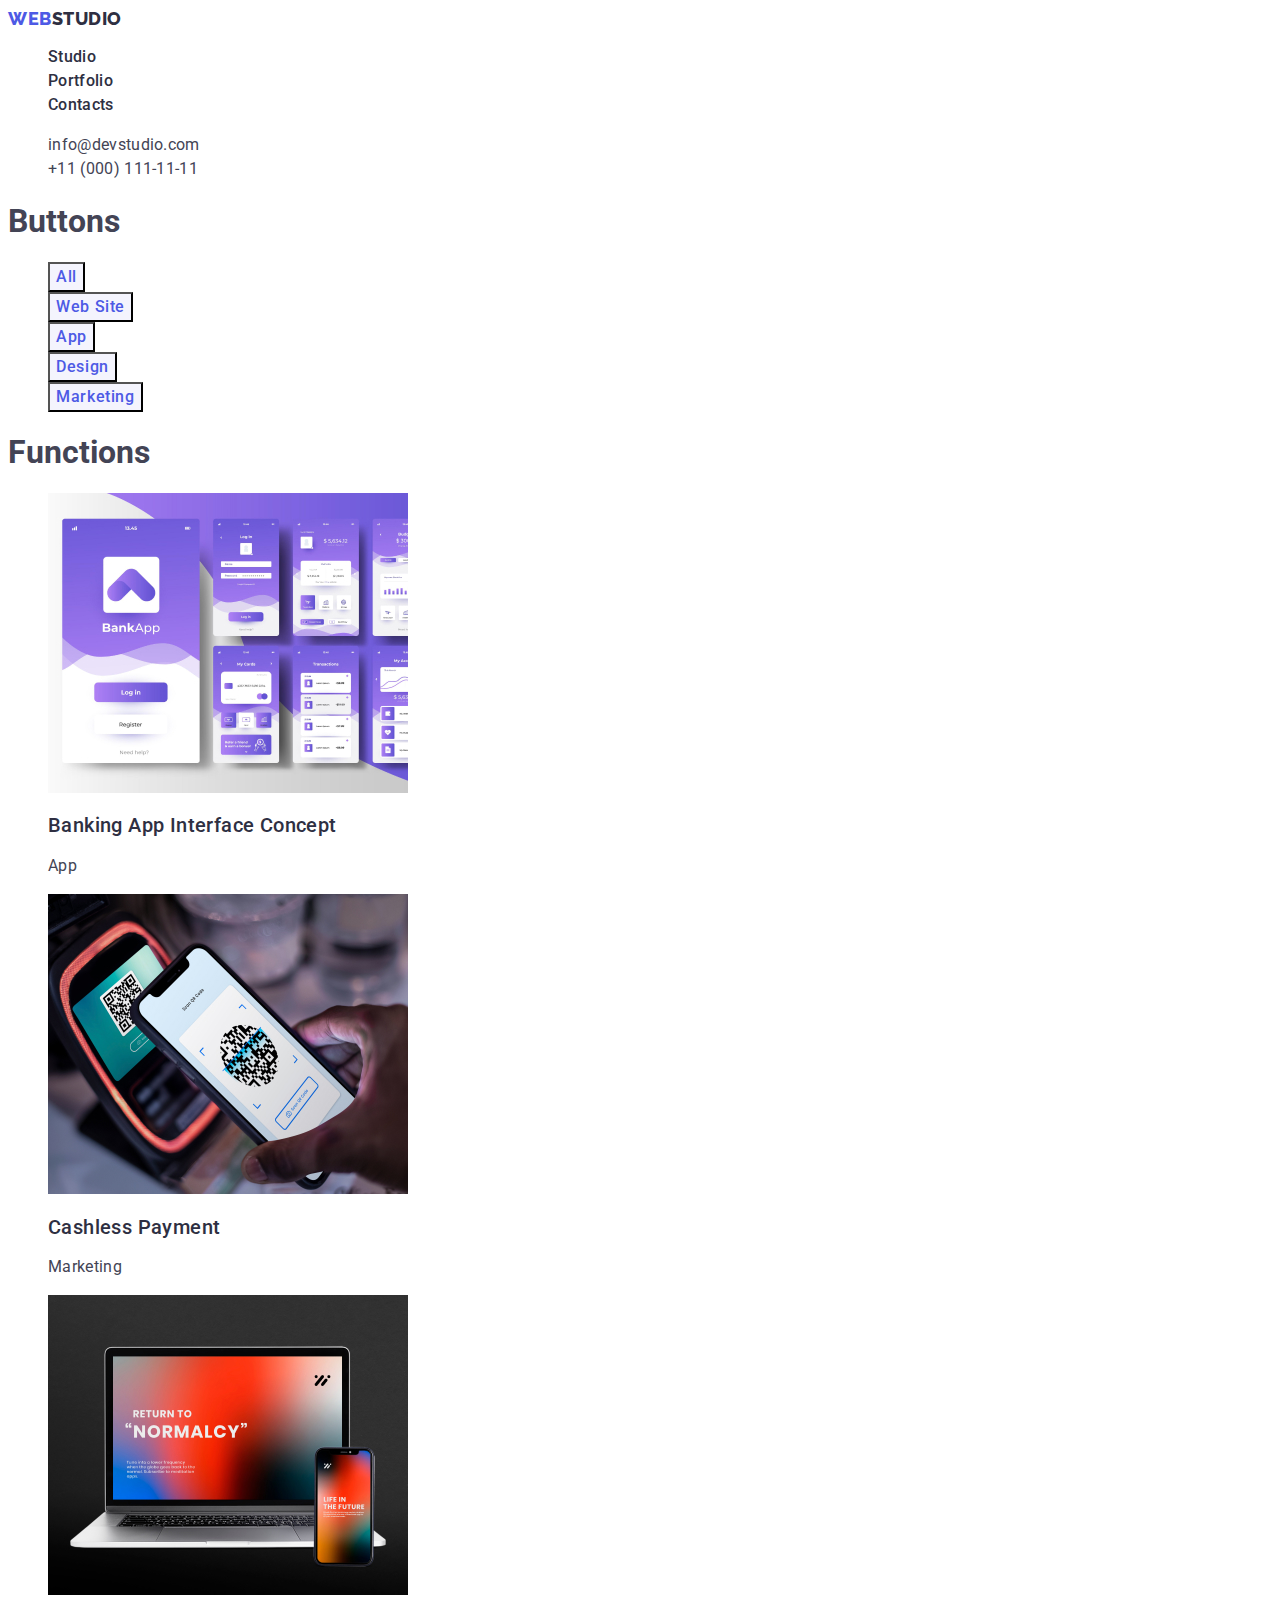
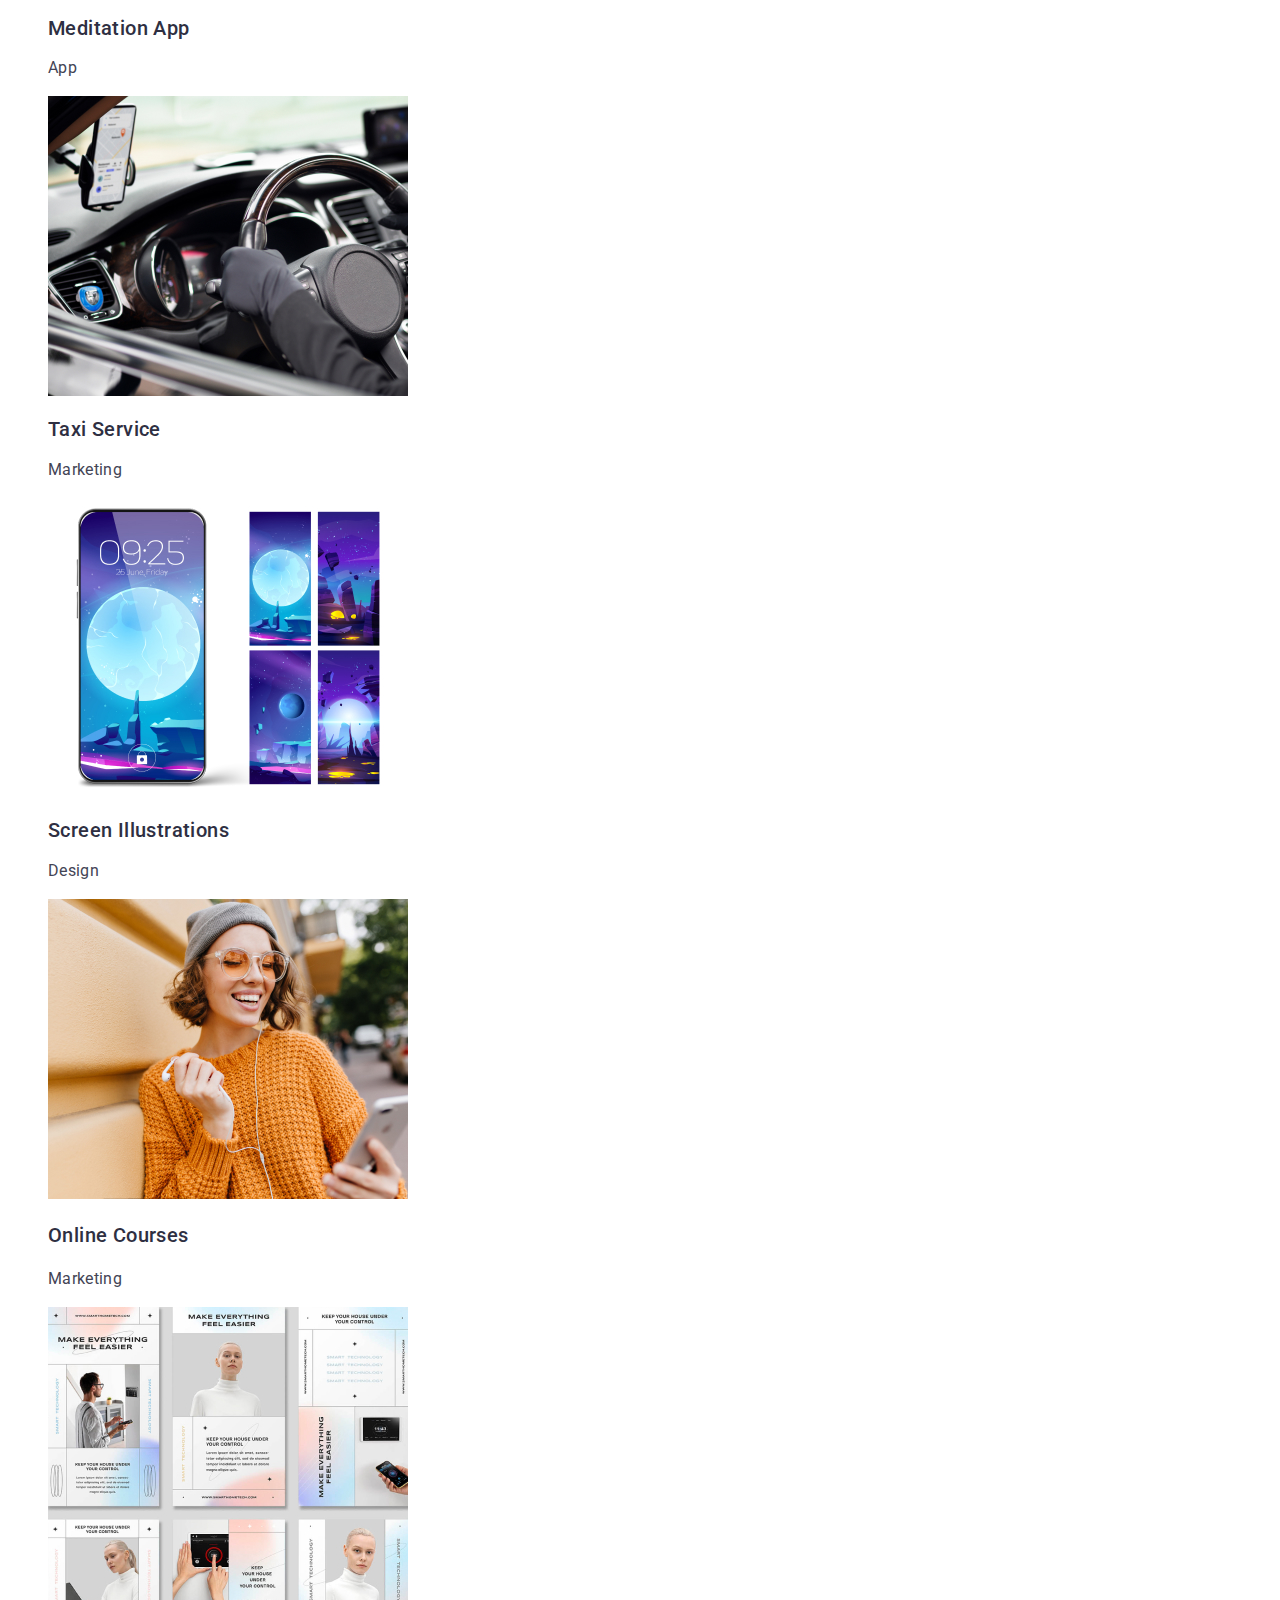
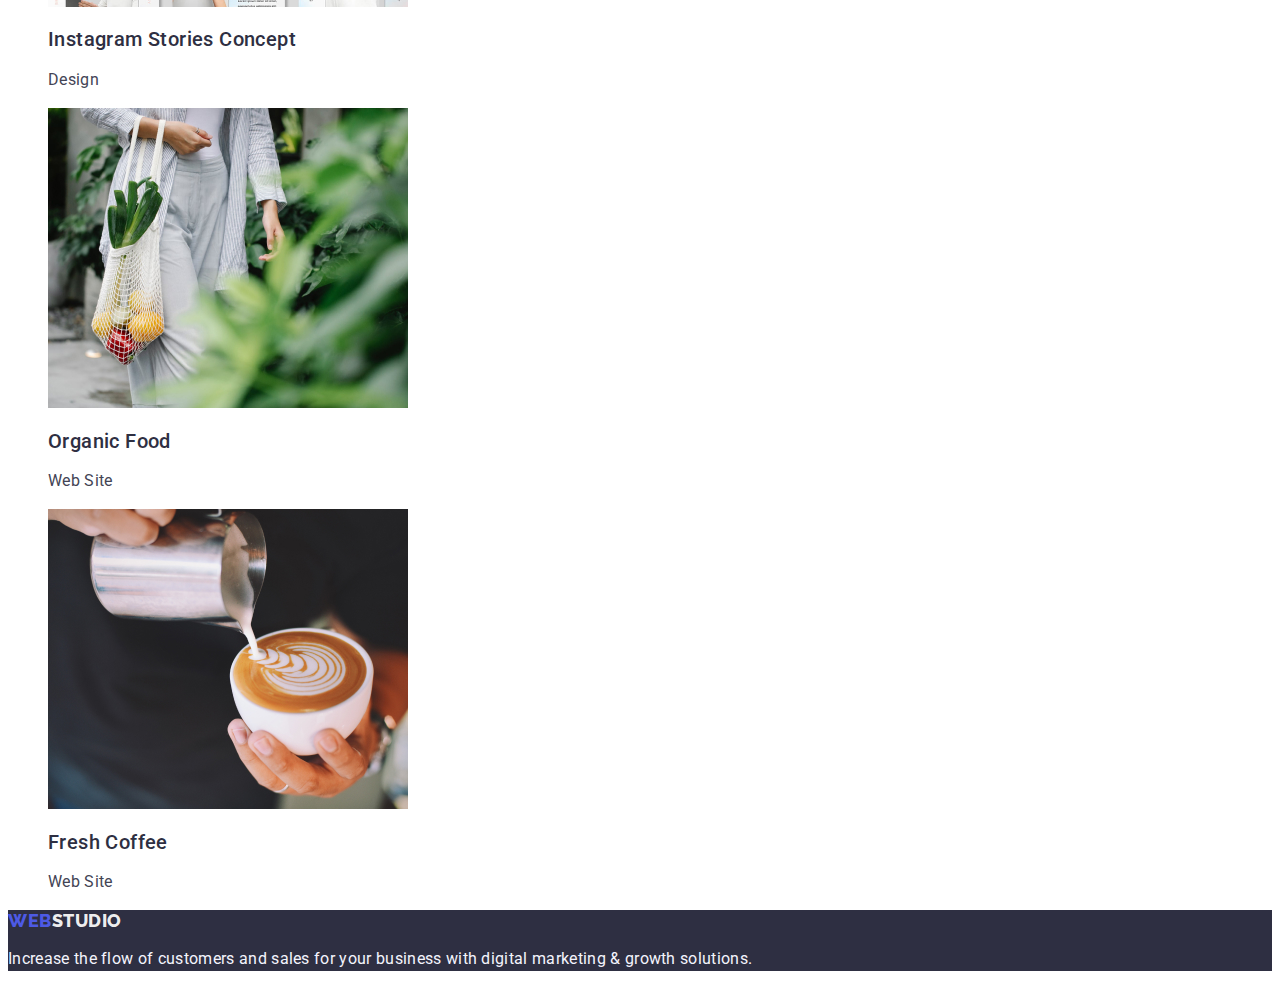
==== portfolio.html @ 95de03e9 "var 8" ====
<!DOCTYPE html>
<html lang="en">
  <head>
    <meta charset="UTF-8" />
    <meta name="viewport" content="width=device-width, initial-scale=1.0" />

    <link rel="preconnect" href="https://fonts.googleapis.com" />
    <link rel="preconnect" href="https://fonts.gstatic.com" crossorigin />
    <link
      href="https://fonts.googleapis.com/css2?family=Raleway:wght@800&family=Roboto:wght@400;500;700;900&display=swap"
      rel="stylesheet"
    />
    <link rel="stylesheet" href="./css/style.css" />
    <title>Studio</title>
  </head>
  <body>
    <header>
      <nav>
        <a class="logo link" href="./index.html"
          >Web<span class="logo-dark">Studio</span></a
        >
        <ul class="list">
          <li>
            <a class="header-list link" href="./index.html">Studio</a>
          </li>
          <li>
            <a class="header-list link" href="./portfolio.html">Portfolio</a>
          </li>
          <li>
            <a class="header-list link" href="#Contacts">Contacts</a>
          </li>
        </ul>
      </nav>
      <address class="address">
        <ul class="list">
          <li>
            <a class="header-contacts link" href="mailto:info@devstudio.com"
              >info@devstudio.com</a
            >
          </li>
          <li>
            <a class="header-contacts link" href="tel:+110001111111"
              >+11 (000) 111-11-11</a
            >
          </li>
        </ul>
      </address>
    </header>
    <!-- List of buttons -->
    <main>
      <!-- SECTION1 -->
      <div class="list">
        <nav>
          <h1>Buttons</h1>
          <ul class="list">
            <li>
              <button class="buttons" type="button">All</button>
            </li>
            <li>
              <button class="buttons" type="button">Web Site</button>
            </li>
            <li>
              <button class="buttons" type="button">App</button>
            </li>
            <li>
              <button class="buttons" type="button">Design</button>
            </li>
            <li>
              <button class="buttons" type="button">Marketing</button>
            </li>
          </ul>
        </nav>
      </div>
      <!-- ALL elements SECTION2 -->
      <section>
        <h1>Functions</h1>
        <ul class="list">
          <li>
            <a href="www." class="link">
              <img src="./images/bankapp.jpg" alt="Bankapp" width="360" />
              <h2 class="name-teamcard">Banking App Interface Concept</h2>
              <p class="functions-paragraphs">App</p>
            </a>
          </li>
          <li>
            <a href="www." class="link">
              <img
                src="./images/caslesspayment.jpg"
                alt="Cashpayment"
                width="360"
              />
              <h2 class="name-teamcard">Cashless Payment</h2>
              <p class="functions-paragraphs">Marketing</p>
            </a>
          </li>
          <li>
            <a href="www." class="link">
              <img
                src="./images/meditationapp.jpg"
                alt="Meditationapp"
                width="360"
              />
              <h2 class="name-teamcard">Meditation App</h2>
              <p class="functions-paragraphs">App</p>
            </a>
          </li>
          <li>
            <a href="www." class="link">
              <img
                src="./images/taxservice.jpg"
                alt="taxiservice"
                width="360"
              />
              <h2 class="name-teamcard">Taxi Service</h2>
              <p class="functions-paragraphs">Marketing</p>
            </a>
          </li>
          <li>
            <a href="www." class="link">
              <img
                src="./images/screenilustrations.jpg"
                alt="screenilustrations"
                width="360"
              />
              <h2 class="name-teamcard">Screen Illustrations</h2>
              <p class="functions-paragraphs">Design</p>
            </a>
          </li>
          <li>
            <a href="www." class="link">
              <img src="./images/onlinrcourses.jpg" alt="woman" width="360" />
              <h3 class="name-teamcard">Online Courses</h3>
              <p class="functions-paragraphs">Marketing</p>
            </a>
          </li>
          <li>
            <a href="www." class="link">
              <img
                src="./images/instagramconcept.jpg"
                alt="instagramstories"
                width="360"
              />
              <h2 class="name-teamcard">Instagram Stories Concept</h2>
              <p class="functions-paragraphs">Design</p>
            </a>
          </li>
          <li>
            <a href="www." class="link">
              <img
                src="./images/organicfood.jpg"
                alt="organicfood"
                width="360"
              />
              <h2 class="name-teamcard">Organic Food</h2>
              <p class="functions-paragraphs">Web Site</p>
            </a>
          </li>
          <li>
            <a href="www." class="link">
              <img src="./images/freshcofee.jpg" alt="coffee" width="360" />
              <h2 class="name-teamcard">Fresh Coffee</h2>
              <p class="functions-paragraphs">Web Site</p>
            </a>
          </li>
        </ul>
      </section>
    </main>
    <footer class="footer-background">
      <a class="logo link" href="./index.html"
        >Web<span class="logo-light">Studio</span></a
      >
      <p class="footer">
        Increase the flow of customers and sales for your business with digital
        marketing & growth solutions.
      </p>
    </footer>
  </body>
</html>
---- css/style.css ----
:root {
  --brand-color: #2e2f42;
  --contacts-color: #434455;
  --footer-color: #f4f4fd;
  --buttons-color: #4d5ae5;
  --paragrah-font-family: "Raleway", sans-serif;
  --text-font-family: "Roboto", sans-serif;
  --background-color: #fff;
  --background-color-button: #f4f4fd;
}

body {
  font-family: var(--text-font-family);
  font-family: var(--text-font-family);
  color: var(--contacts-color);
  background-color: var(--background-color);
}

.logo {
  color: var(--buttons-color);
  font-family: Raleway, sans-serif;
  font-size: 18px;
  font-style: normal;
  font-weight: 800;
  line-height: 1.17;
  letter-spacing: 0.54px;
  text-transform: uppercase;
}

.link {
  text-decoration: none;
}

.list {
  list-style: none;
}
.header-list {
  color: var(--brand-color);
  font-family: Roboto, sans-serif;
  line-height: 1.5;
  font-weight: 500;
  font-size: 16px;
  letter-spacing: 0.32px;
  list-style-type: none;
}

.header-list:hover {
  color: #404bbf;
}
.header-list:focus {
  color: #404bbf;
}
.header-contacts {
  color: var(--contacts-color);
  font-family: Roboto;
  font-size: 16px;
  font-style: normal;
  line-height: 1.5;
  letter-spacing: 0.32px;
}

.header-contacts:hover {
  color: #404bbf;
}

.header-contacts:focus {
  color: #404bbf;
}

.footer {
  color: var(--footer-color);
  font-family: Roboto;
  font-size: 16px;
  line-height: 1.5;
  letter-spacing: 0.32px;
}

.title {
  color: #fff;
  background-color: #2e2f42;
  text-align: center;
  font-family: Roboto, sans-serif;
  font-size: 56px;
  font-weight: 700;
  line-height: 1.07;
  letter-spacing: 1.12px;
}

.button-title {
  color: #fff;
  cursor: pointer;
  background: var(--buttons-color);
  font-family: Roboto, sans-serif;
  font-weight: 500;
  font-size: 16px;
  line-height: 1.5;
  letter-spacing: 0.64px;
}

.button-title:hover {
  background-color: #404bbf;
}
.button-title:focus {
  background-color: #404bbf;
}

.subtitles {
  color: var(--brand-color);
  font-family: Roboto;
  font-size: 20px;
  font-weight: 500;
  line-height: 1.2;
  letter-spacing: 0.4px;
}

.subtitles-text {
  color: var(--contacts-color);
  font-family: Roboto;
  font-size: 16px;
  line-height: 1.5;
  letter-spacing: 0.32px;
}

.chapters-title {
  color: var(--brand-color);
  background-color: #ffffffff;
  font-size: 36px;
  line-height: 1.11;
  text-align: center;
  text-transform: capitalize;
  font-family: Roboto;
  font-weight: 700;
  letter-spacing: 0.72px;
  text-transform: capitalize;
}

.chapters-color {
  background-color: #f4f4fd;
}

.name-teamcard {
  color: var(--brand-color);
  font-family: Roboto;
  font-size: 20px;
  font-weight: 500;
  line-height: 1.2;
  letter-spacing: 0.4px;
}
.name-teamcard-centered {
  text-align: center;
}
.positions-teamcard {
  color: var(--contacts-color);
  text-align: center;
  font-family: Roboto;
  font-size: 16px;
  line-height: 1.5;
  letter-spacing: 0.32px;
}

.buttons {
  color: var(--buttons-color);
  background-color: var(--footer-color);
  font-family: Roboto, sans-serif;
  font-weight: 500;
  font-size: 16px;
  line-height: 1.5;
  letter-spacing: 0.64px;
  cursor: pointer;
}

.buttons:hover {
  color: #fff;
  background-color: #404bbf;
}

.buttons:focus {
  color: #fff;
  background-color: #404bbf;
}

.functions-paragraphs {
  color: var(--contacts-color);
  font-family: Roboto, sans-serif;
  font-size: 16px;
  font-weight: 400;
  line-height: 1.5;
  letter-spacing: 0.32px;
}

.title-section {
  background-color: var(--brand-color);
}

.footer-background {
  background-color: var(--brand-color);
}

.logo-light {
  color: #f4f4f4fd;
}

.logo-dark {
  color: var(--brand-color);
}

.address {
  font-style: normal;
}
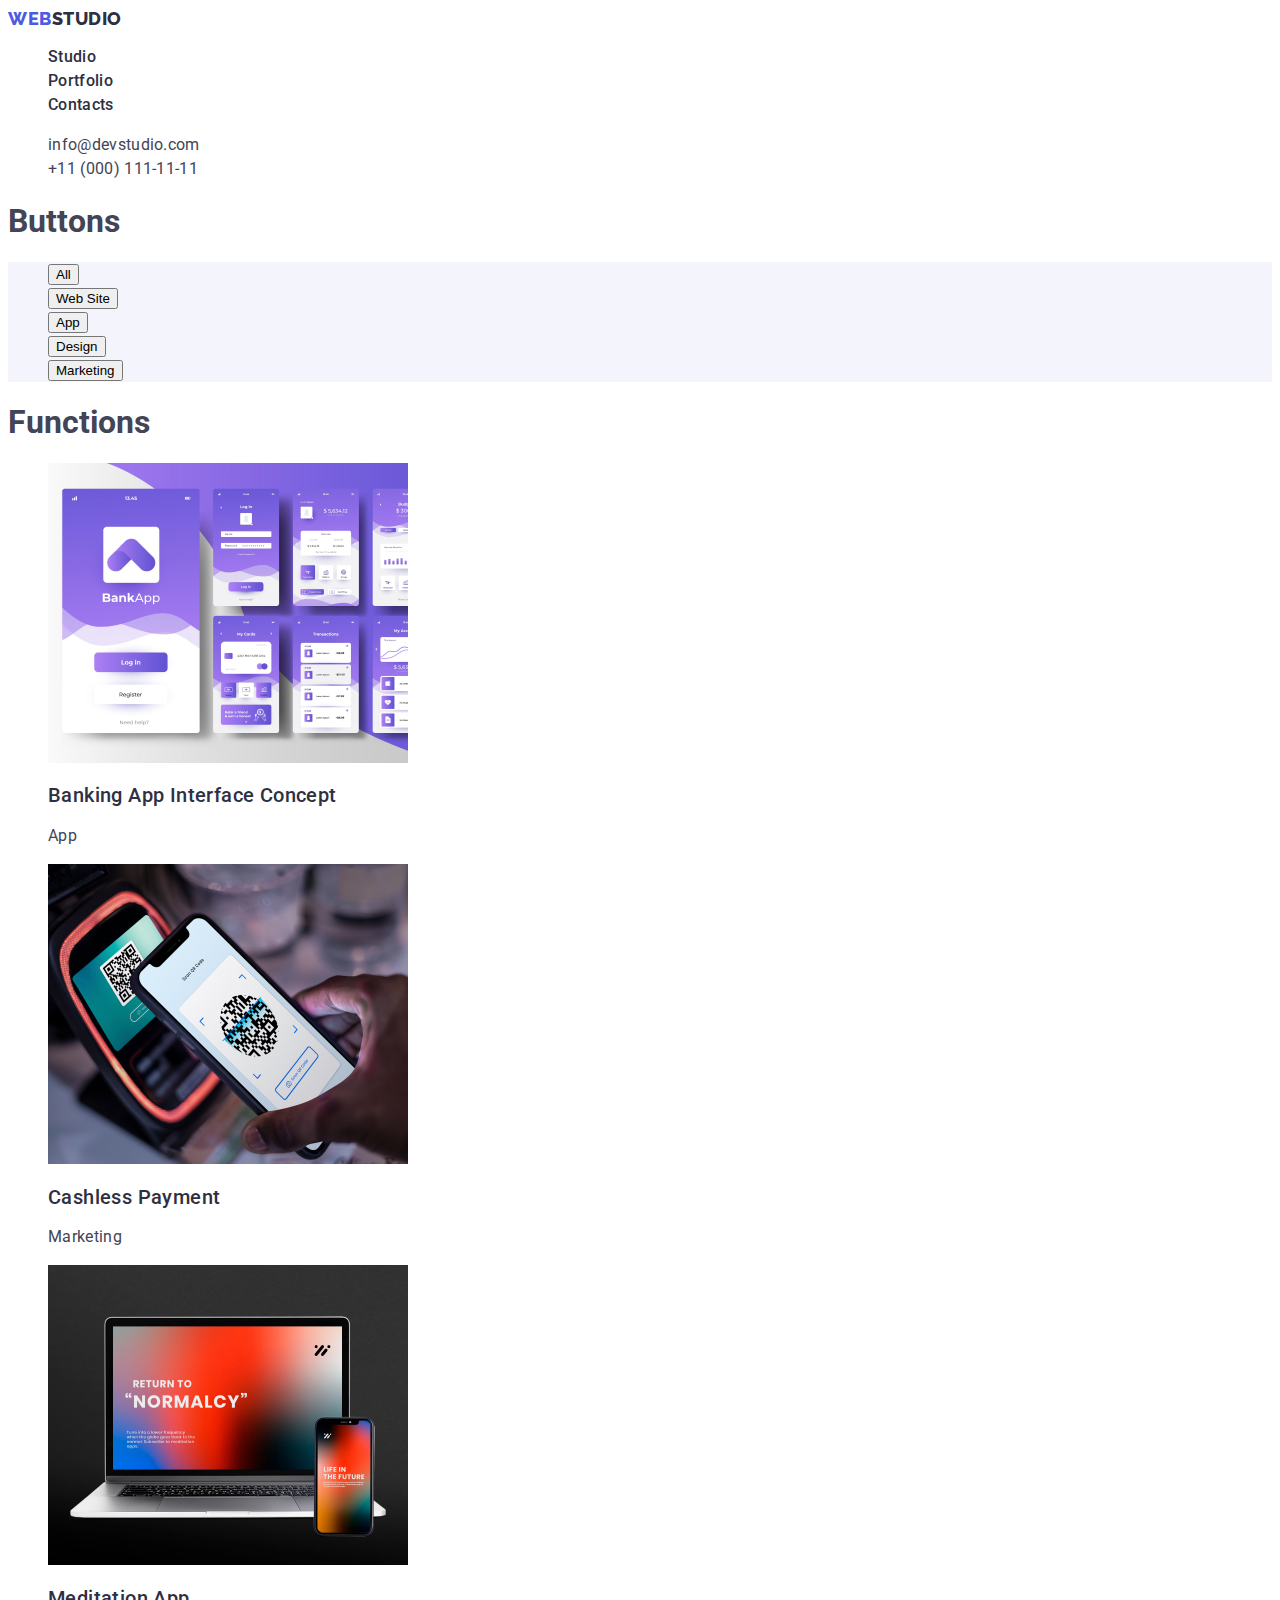
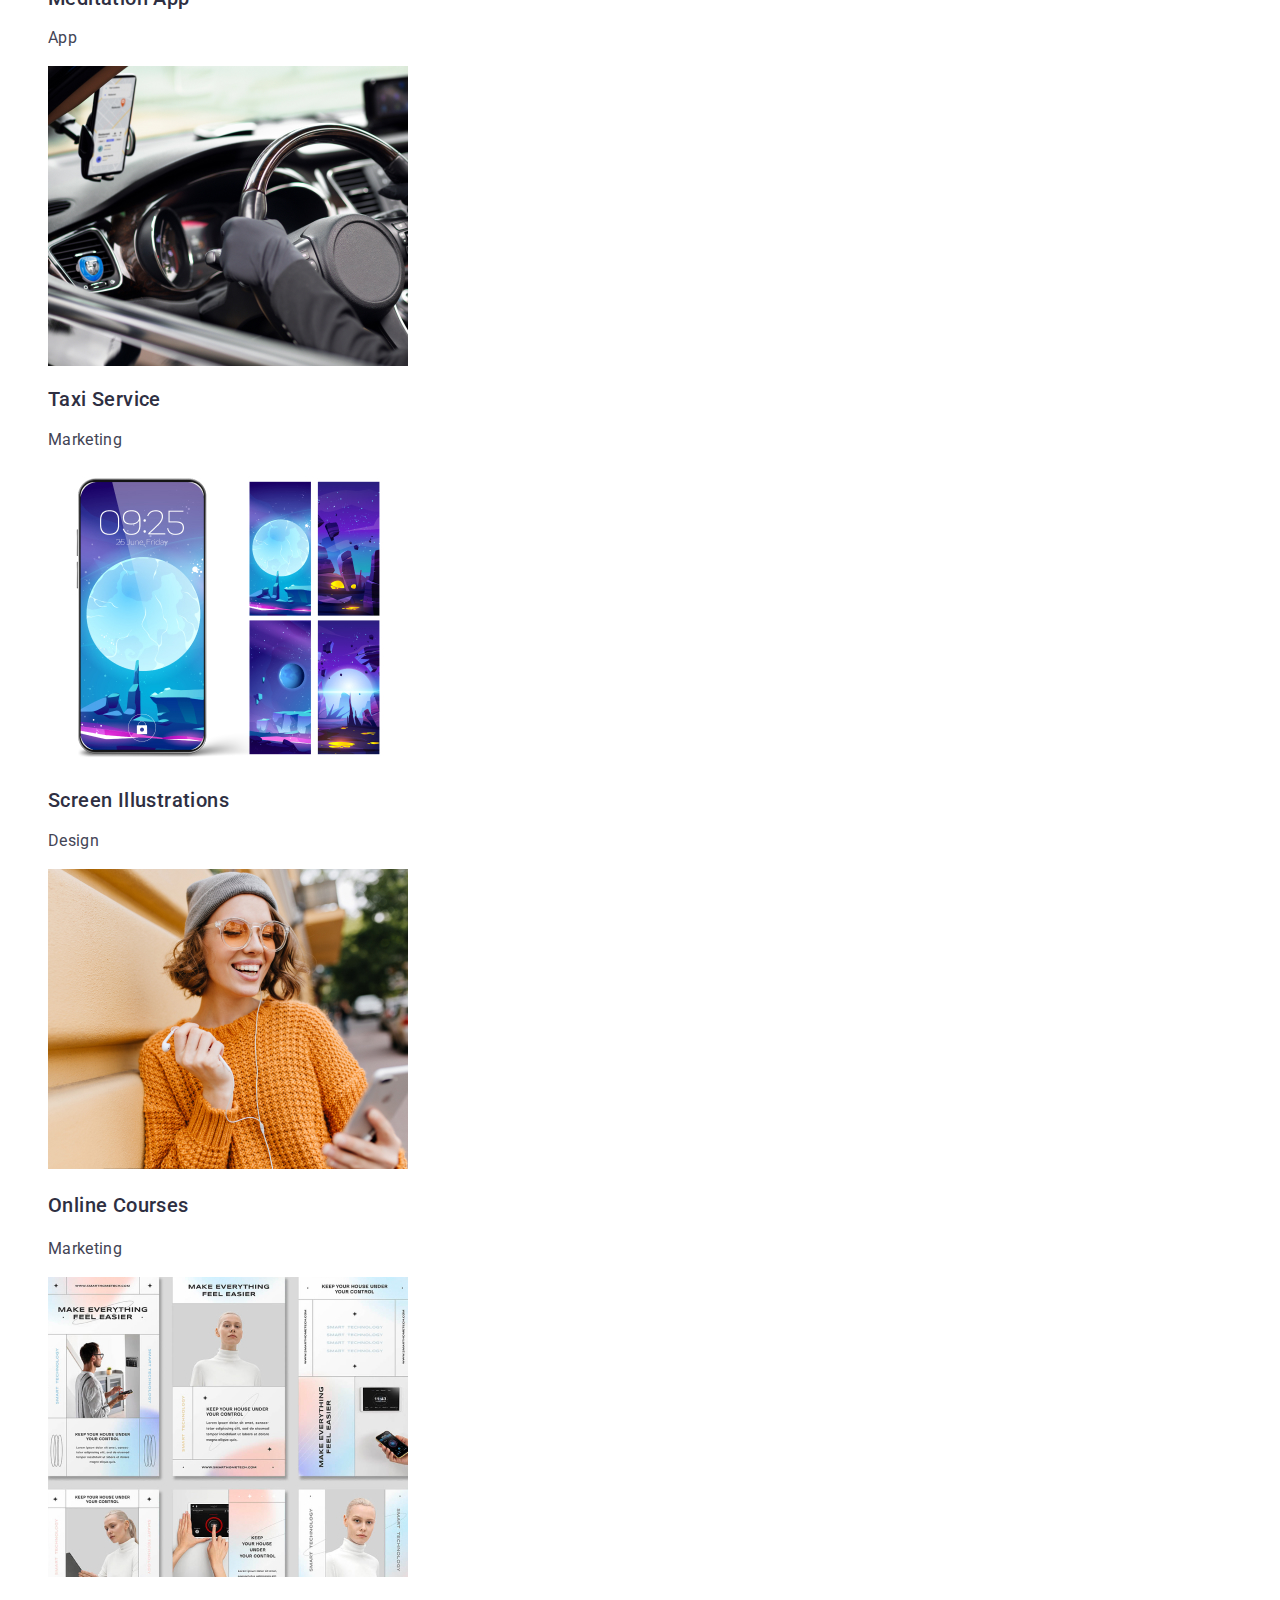
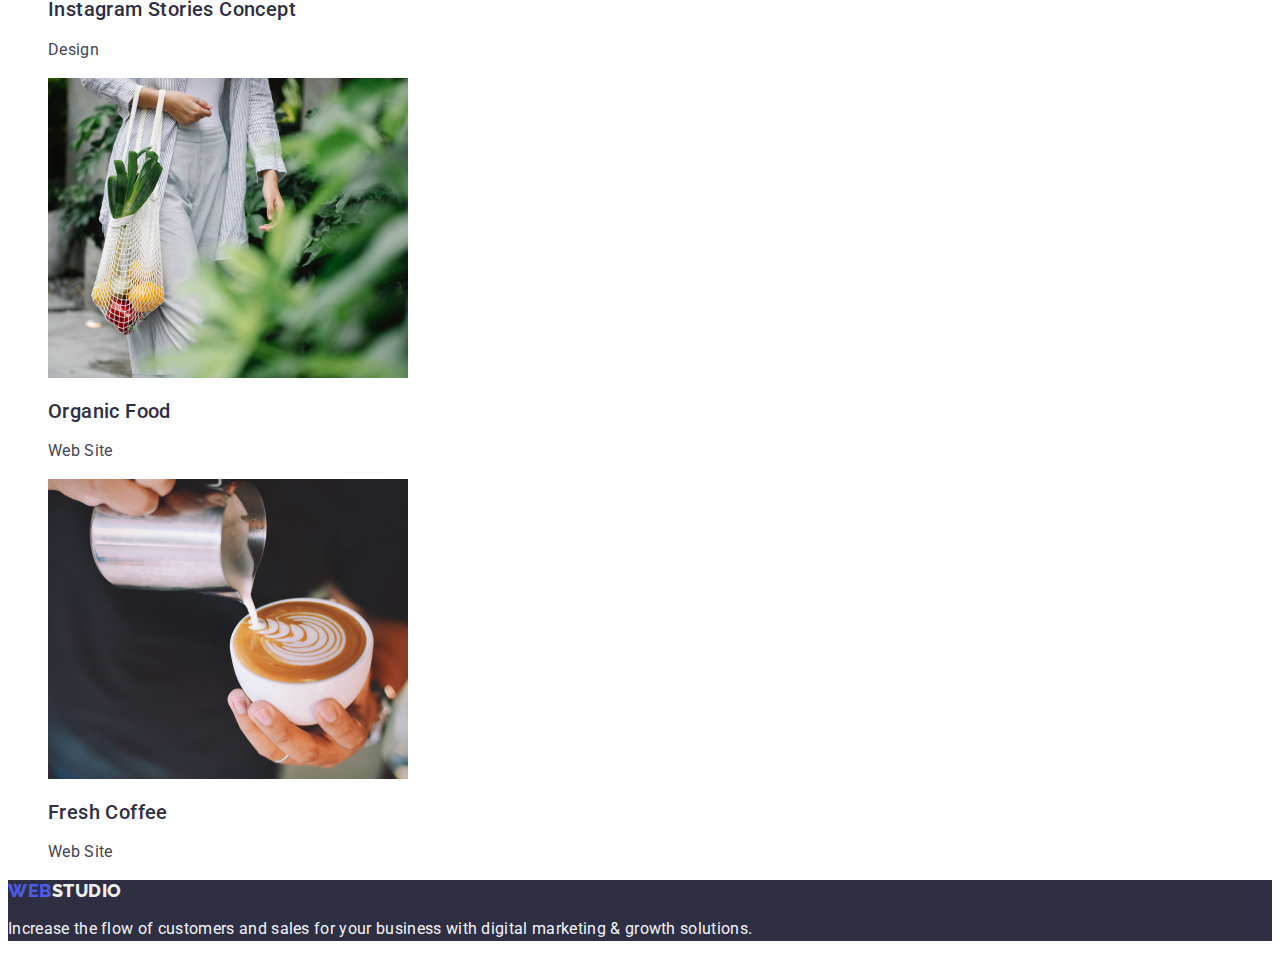
==== commit 80303188: "var 9" ====
--- a/portfolio.html
+++ b/portfolio.html
@@ -52,21 +52,21 @@
       <div class="list">
         <nav>
           <h1>Buttons</h1>
-          <ul class="list">
+          <ul class="buttons list">
             <li>
-              <button class="buttons" type="button">All</button>
+              <button type="button">All</button>
             </li>
             <li>
-              <button class="buttons" type="button">Web Site</button>
+              <button type="button">Web Site</button>
             </li>
             <li>
-              <button class="buttons" type="button">App</button>
+              <button type="button">App</button>
             </li>
             <li>
-              <button class="buttons" type="button">Design</button>
+              <button type="button">Design</button>
             </li>
             <li>
-              <button class="buttons" type="button">Marketing</button>
+              <button type="button">Marketing</button>
             </li>
           </ul>
         </nav>
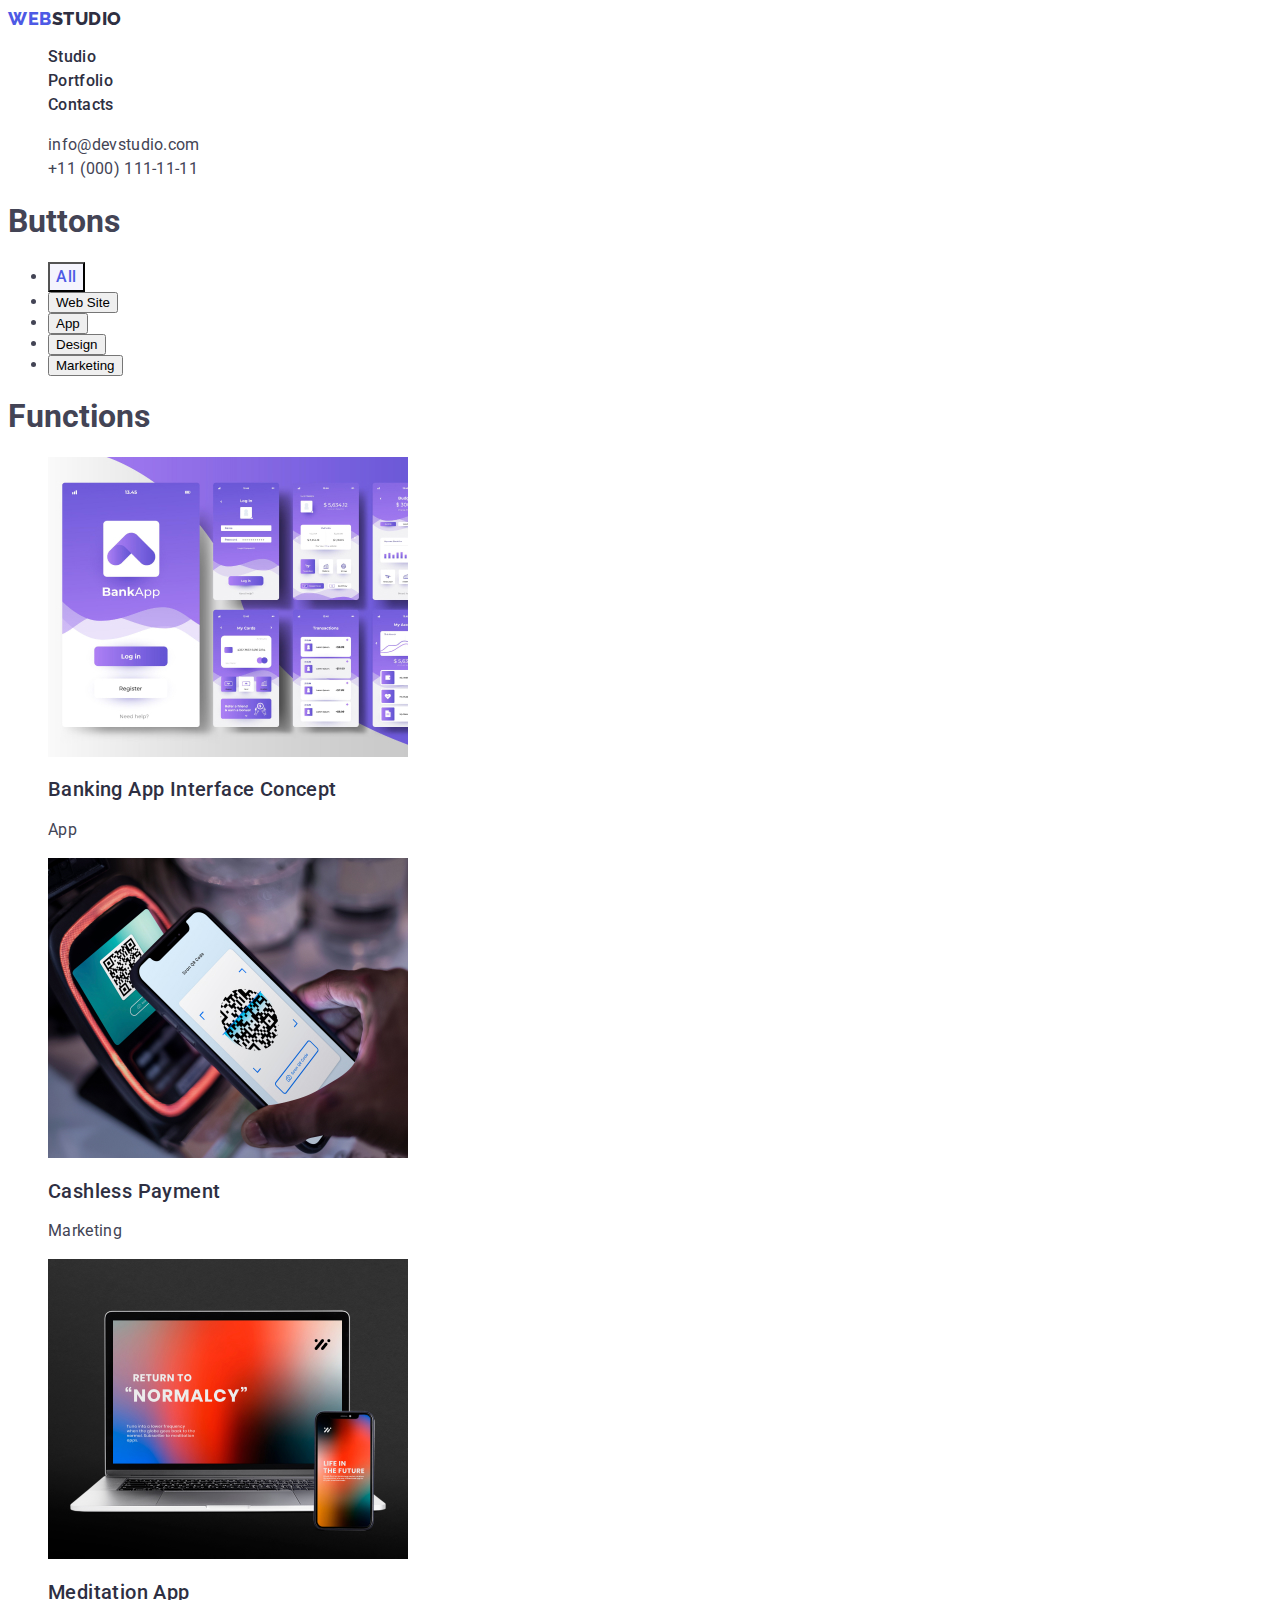
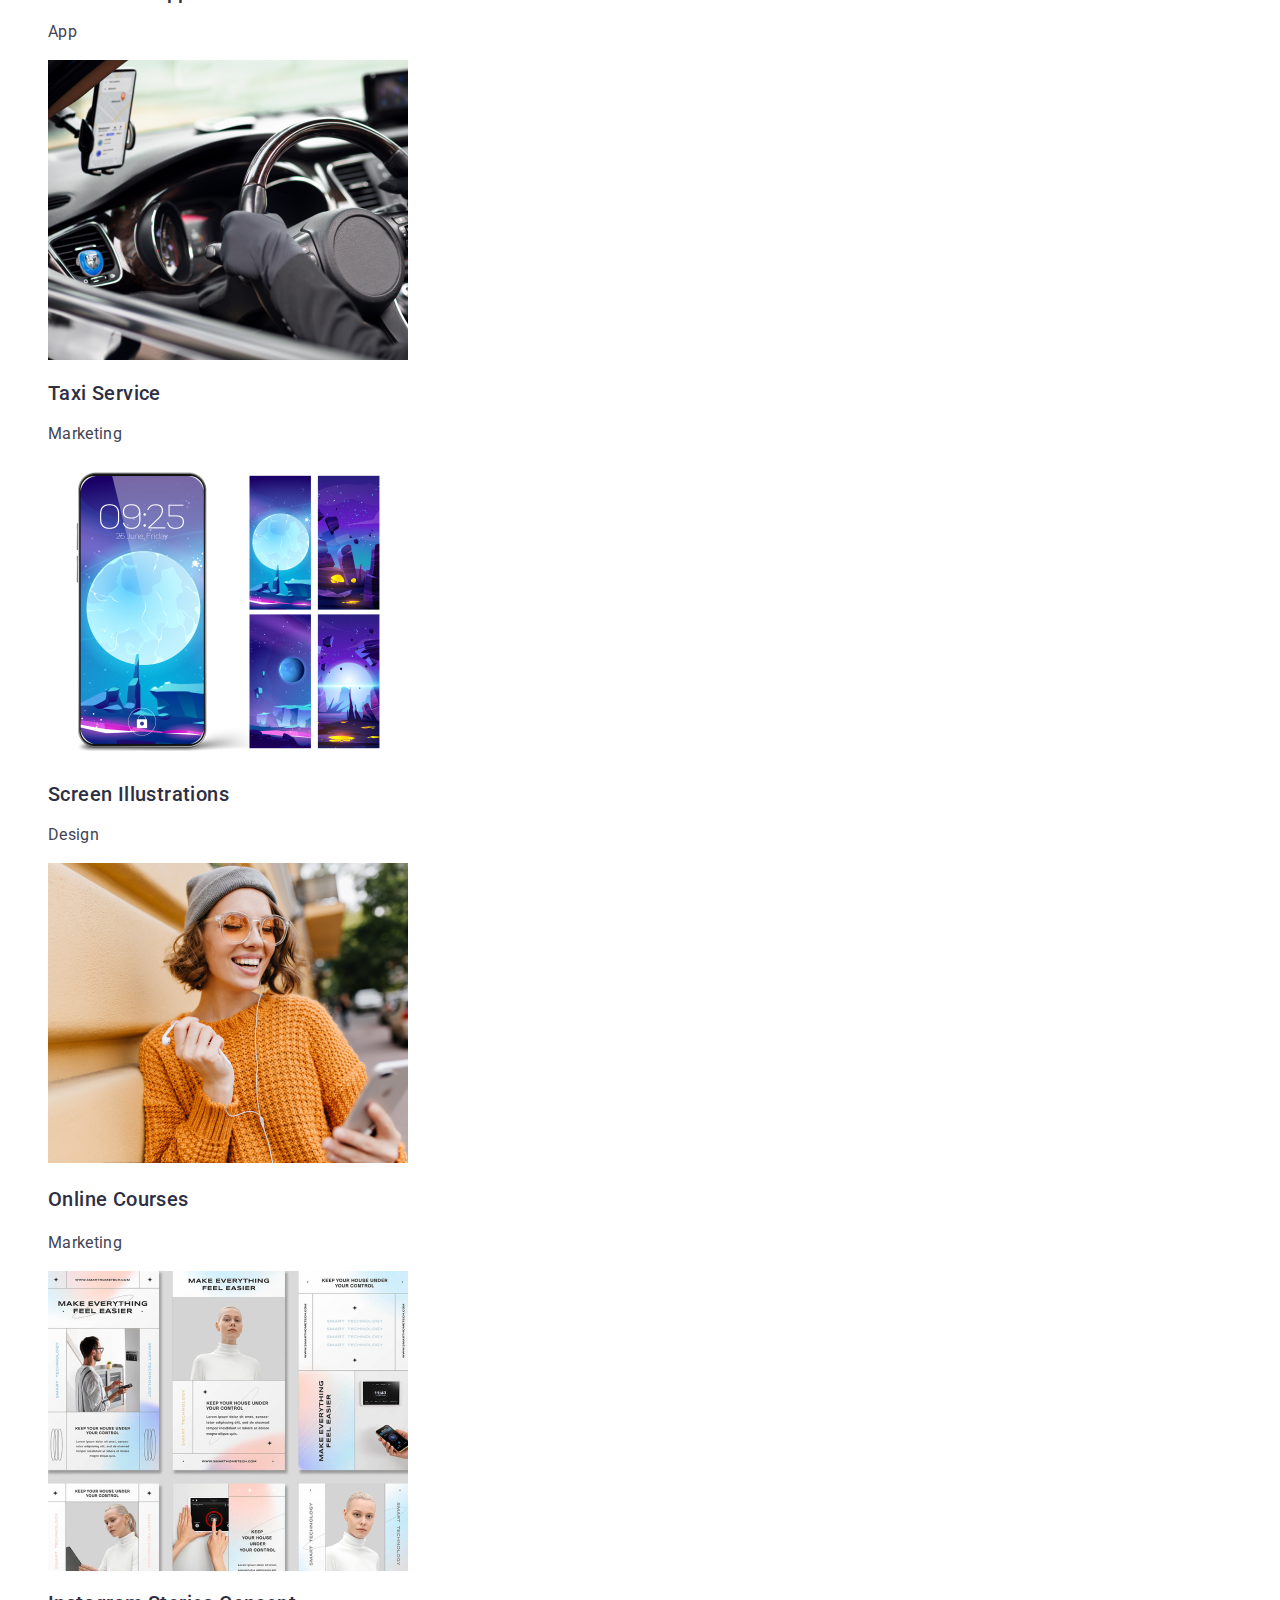
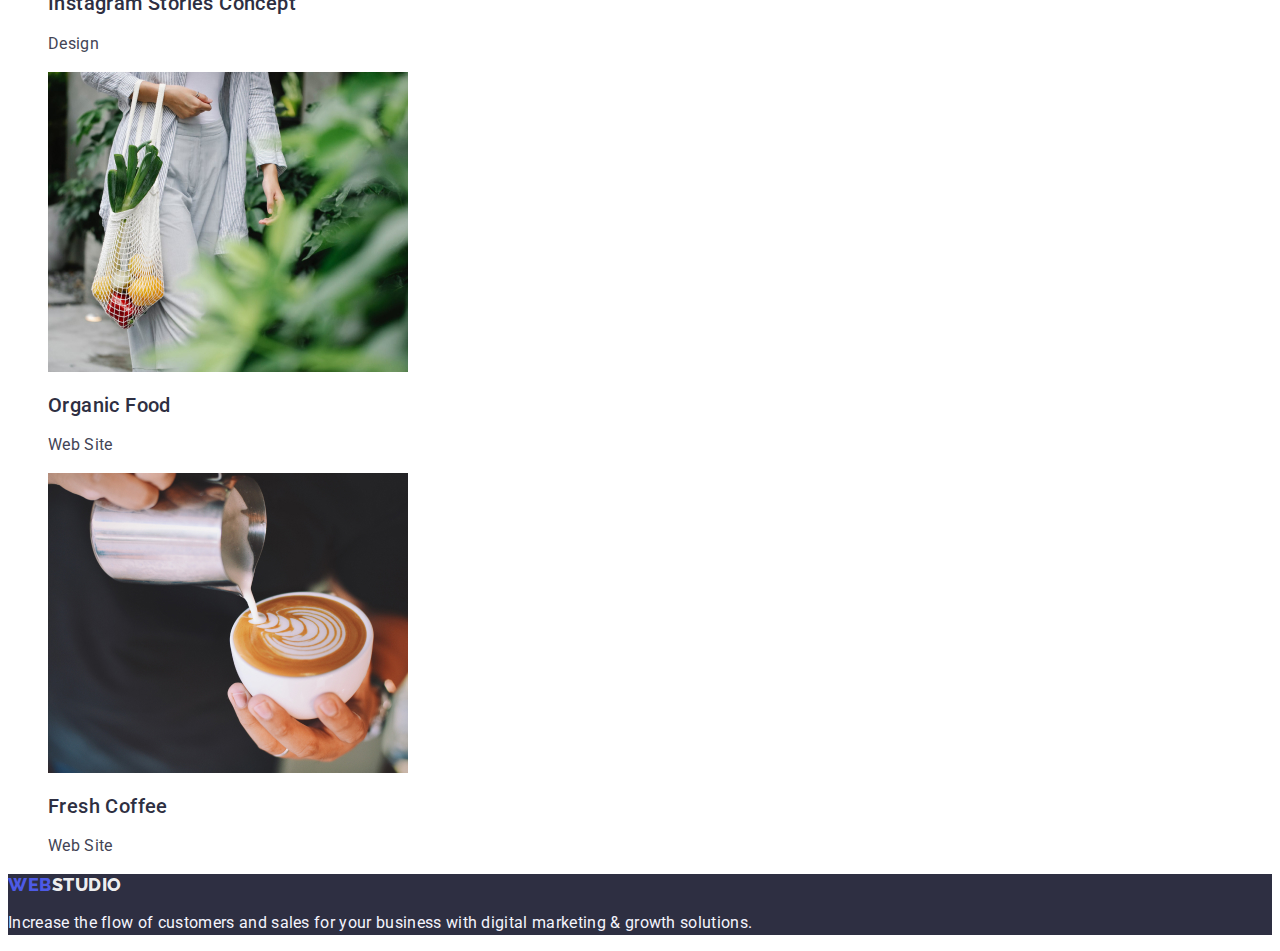
==== commit 094b16c8: "var10" ====
--- a/portfolio.html
+++ b/portfolio.html
@@ -52,9 +52,9 @@
       <div class="list">
         <nav>
           <h1>Buttons</h1>
-          <ul class="buttons list">
+          <ul>
             <li>
-              <button type="button">All</button>
+              <button class="buttons" type="button">All</button>
             </li>
             <li>
               <button type="button">Web Site</button>
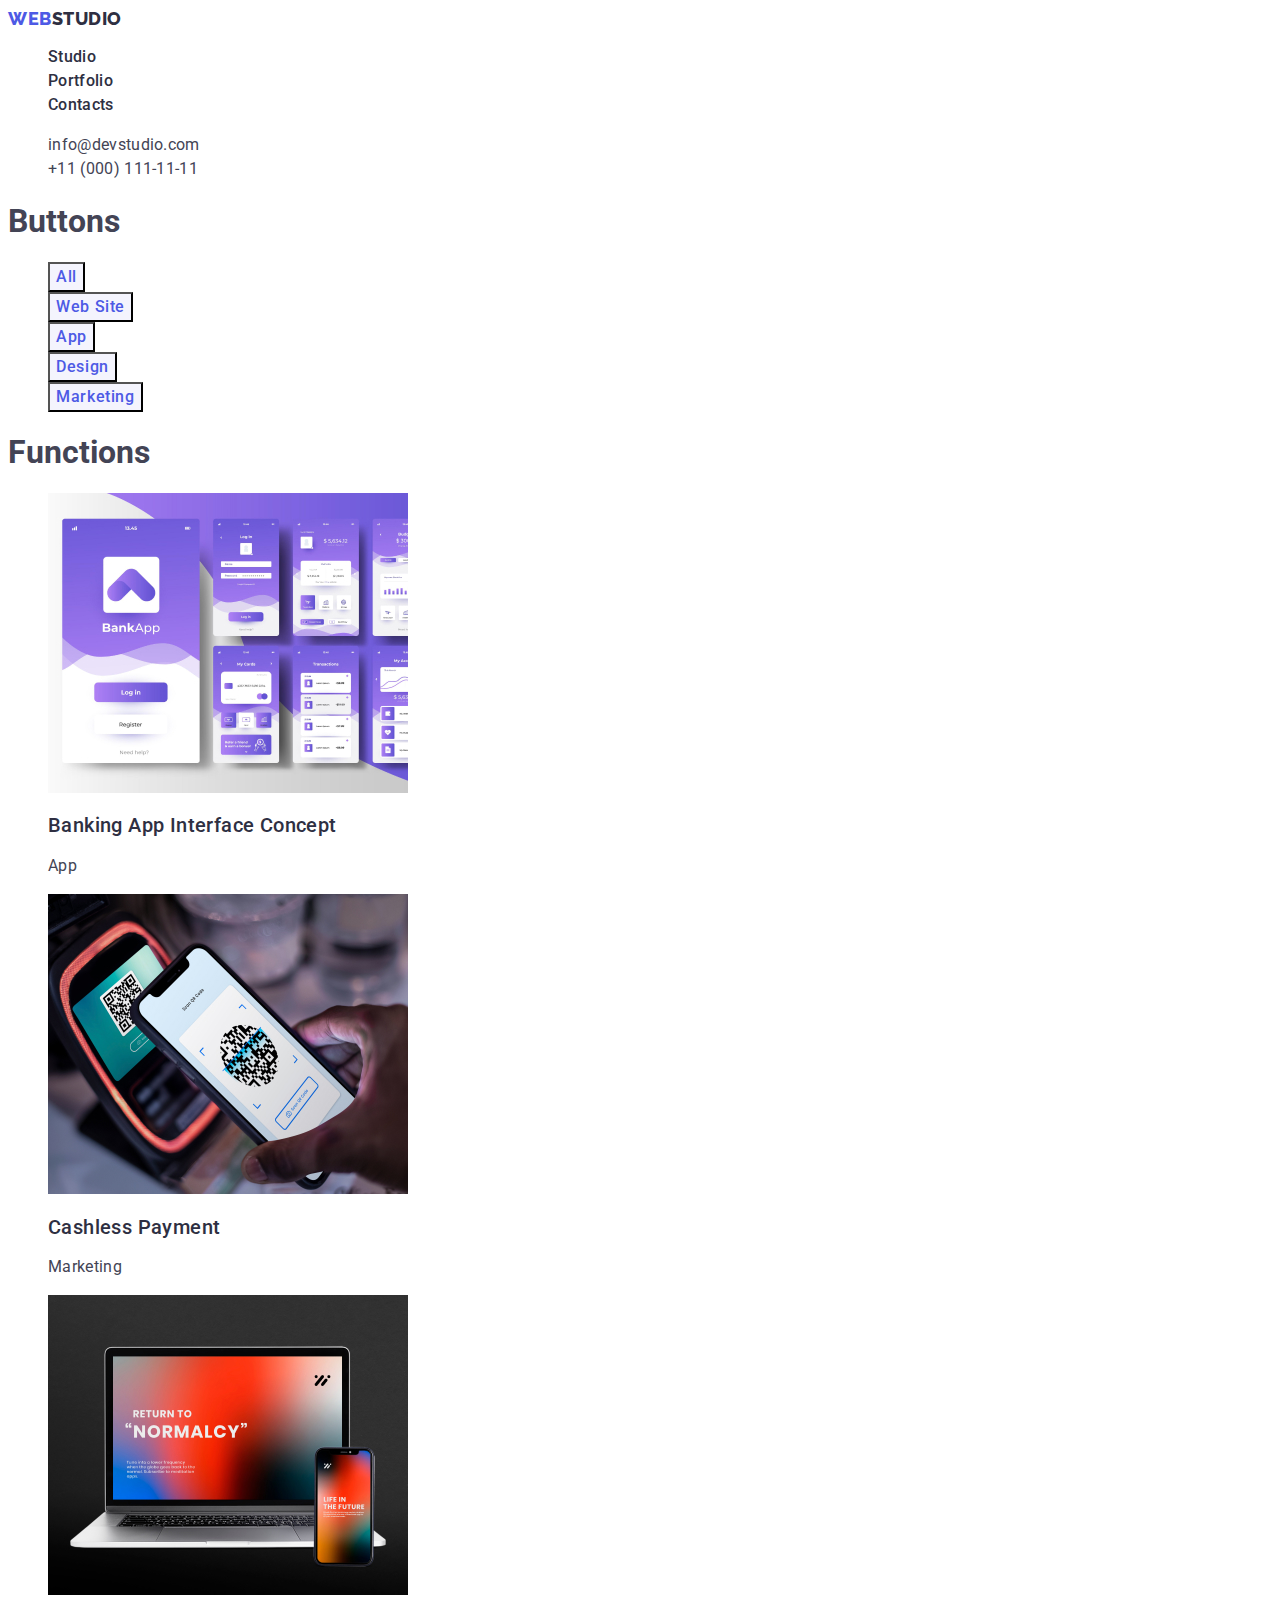
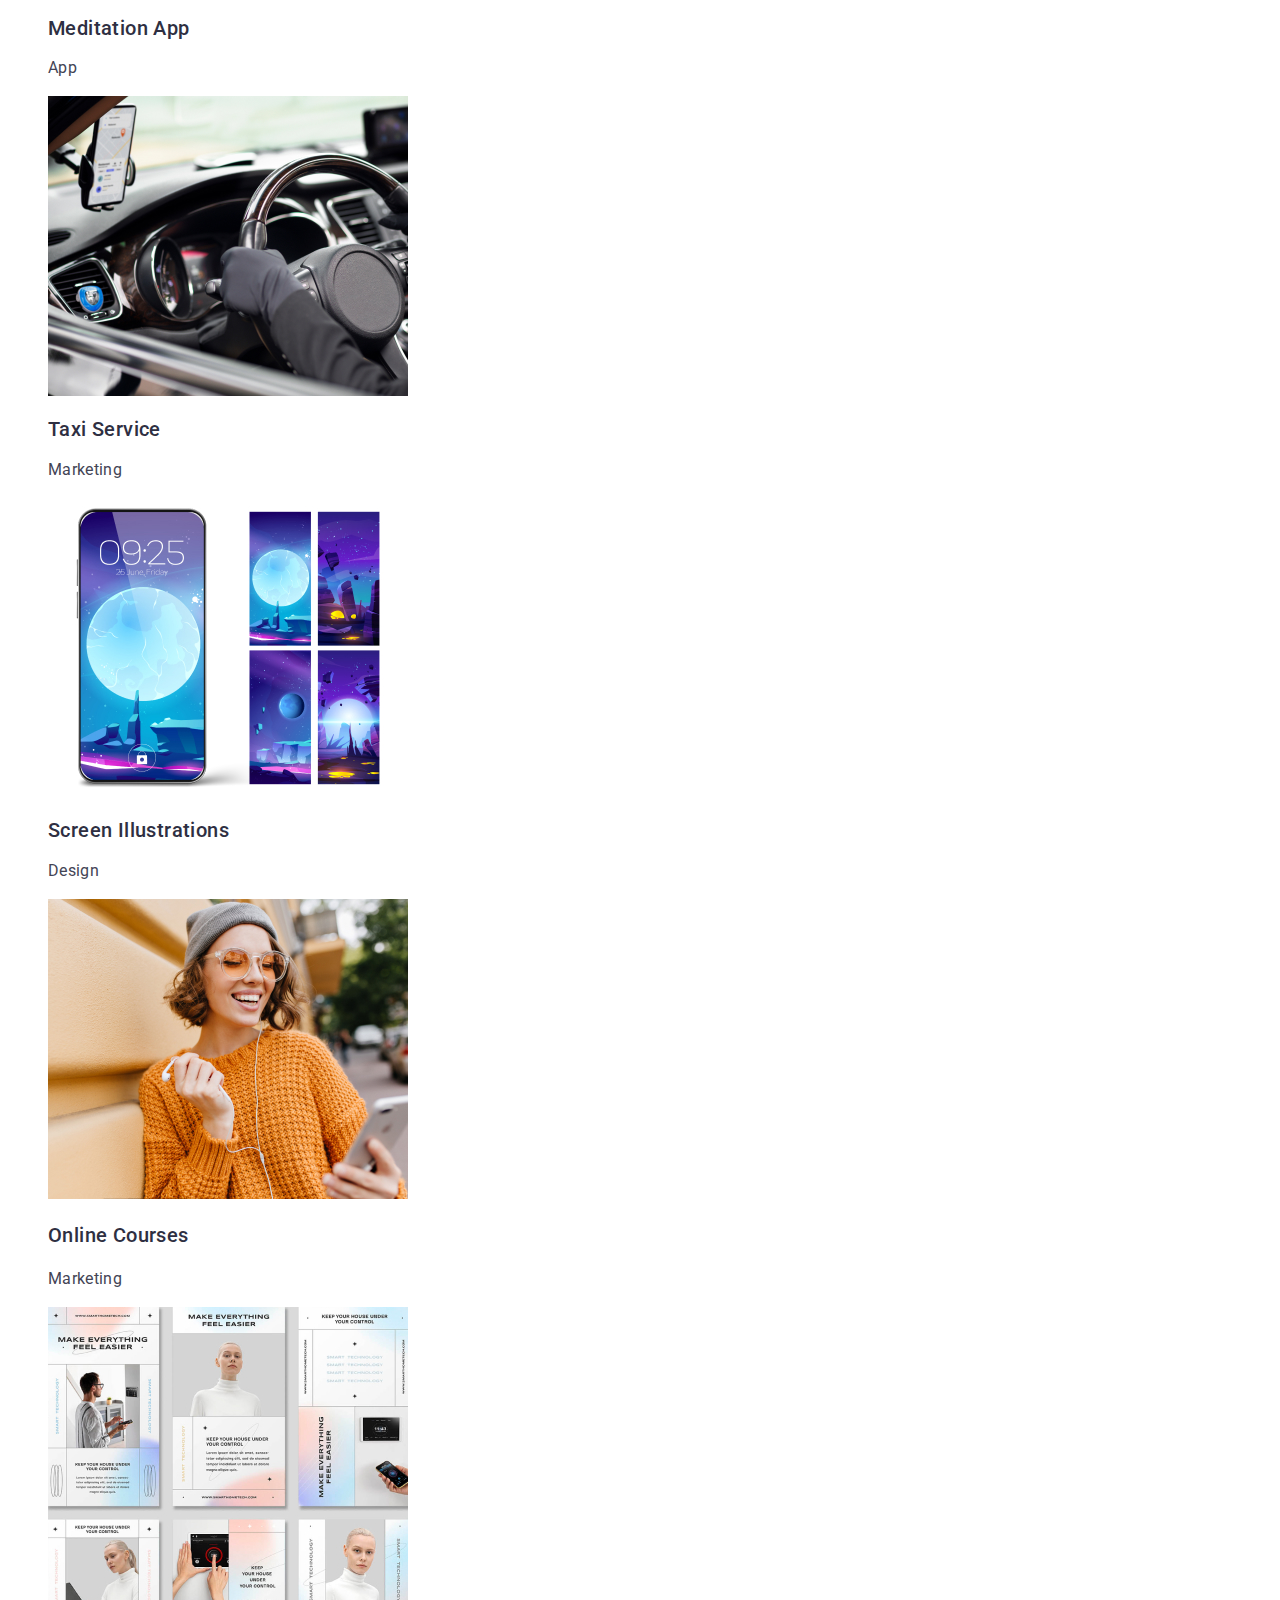
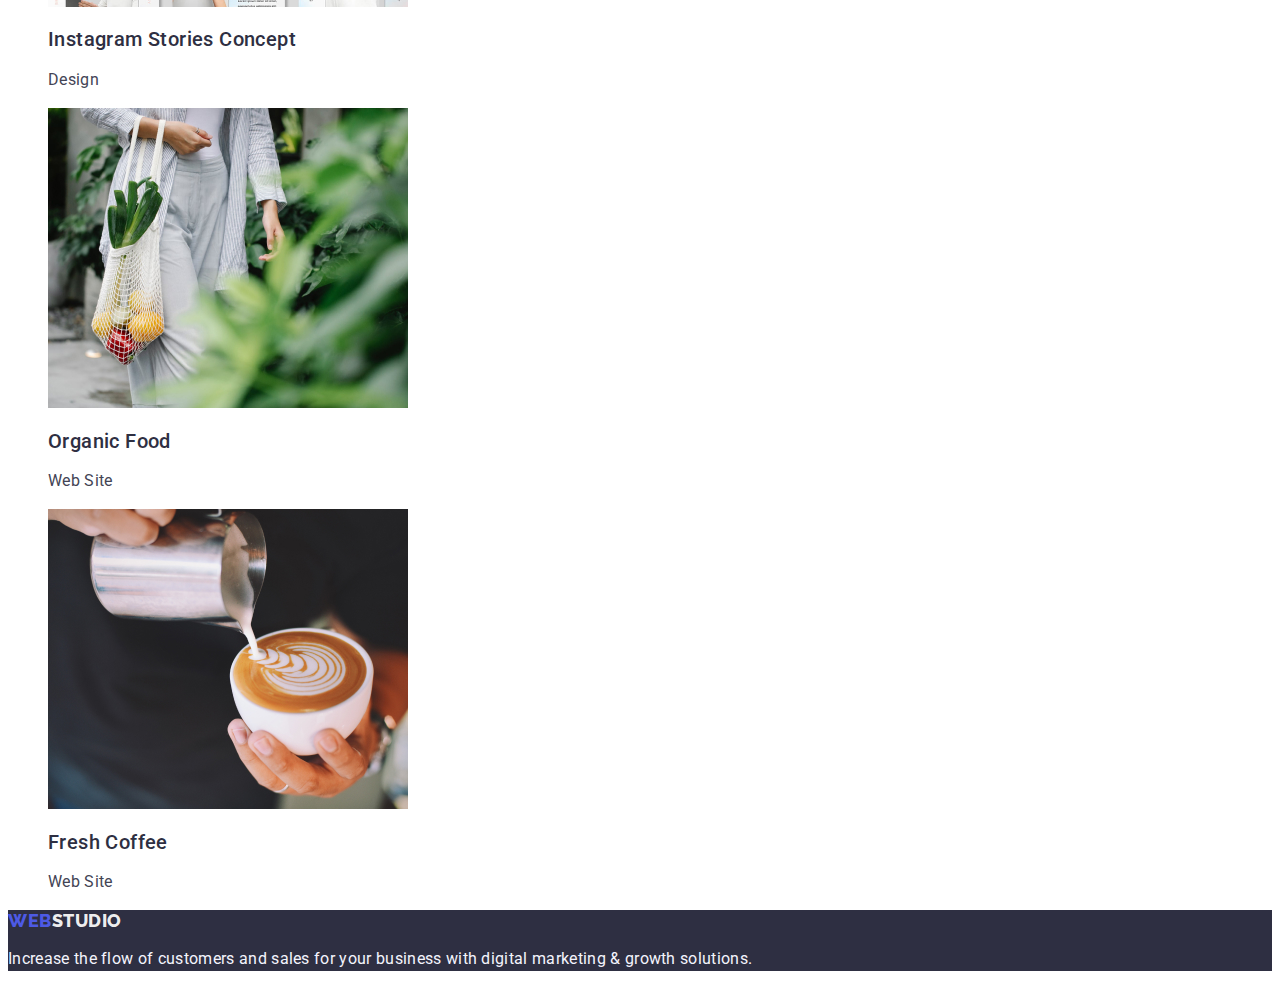
==== commit 60cd1b01: "var11" ====
--- a/portfolio.html
+++ b/portfolio.html
@@ -52,21 +52,21 @@
       <div class="list">
         <nav>
           <h1>Buttons</h1>
-          <ul>
+          <ul class="list">
             <li>
               <button class="buttons" type="button">All</button>
             </li>
             <li>
-              <button type="button">Web Site</button>
+              <button class="buttons" type="button">Web Site</button>
             </li>
             <li>
-              <button type="button">App</button>
+              <button class="buttons" type="button">App</button>
             </li>
             <li>
-              <button type="button">Design</button>
+              <button class="buttons" type="button">Design</button>
             </li>
             <li>
-              <button type="button">Marketing</button>
+              <button class="buttons" type="button">Marketing</button>
             </li>
           </ul>
         </nav>
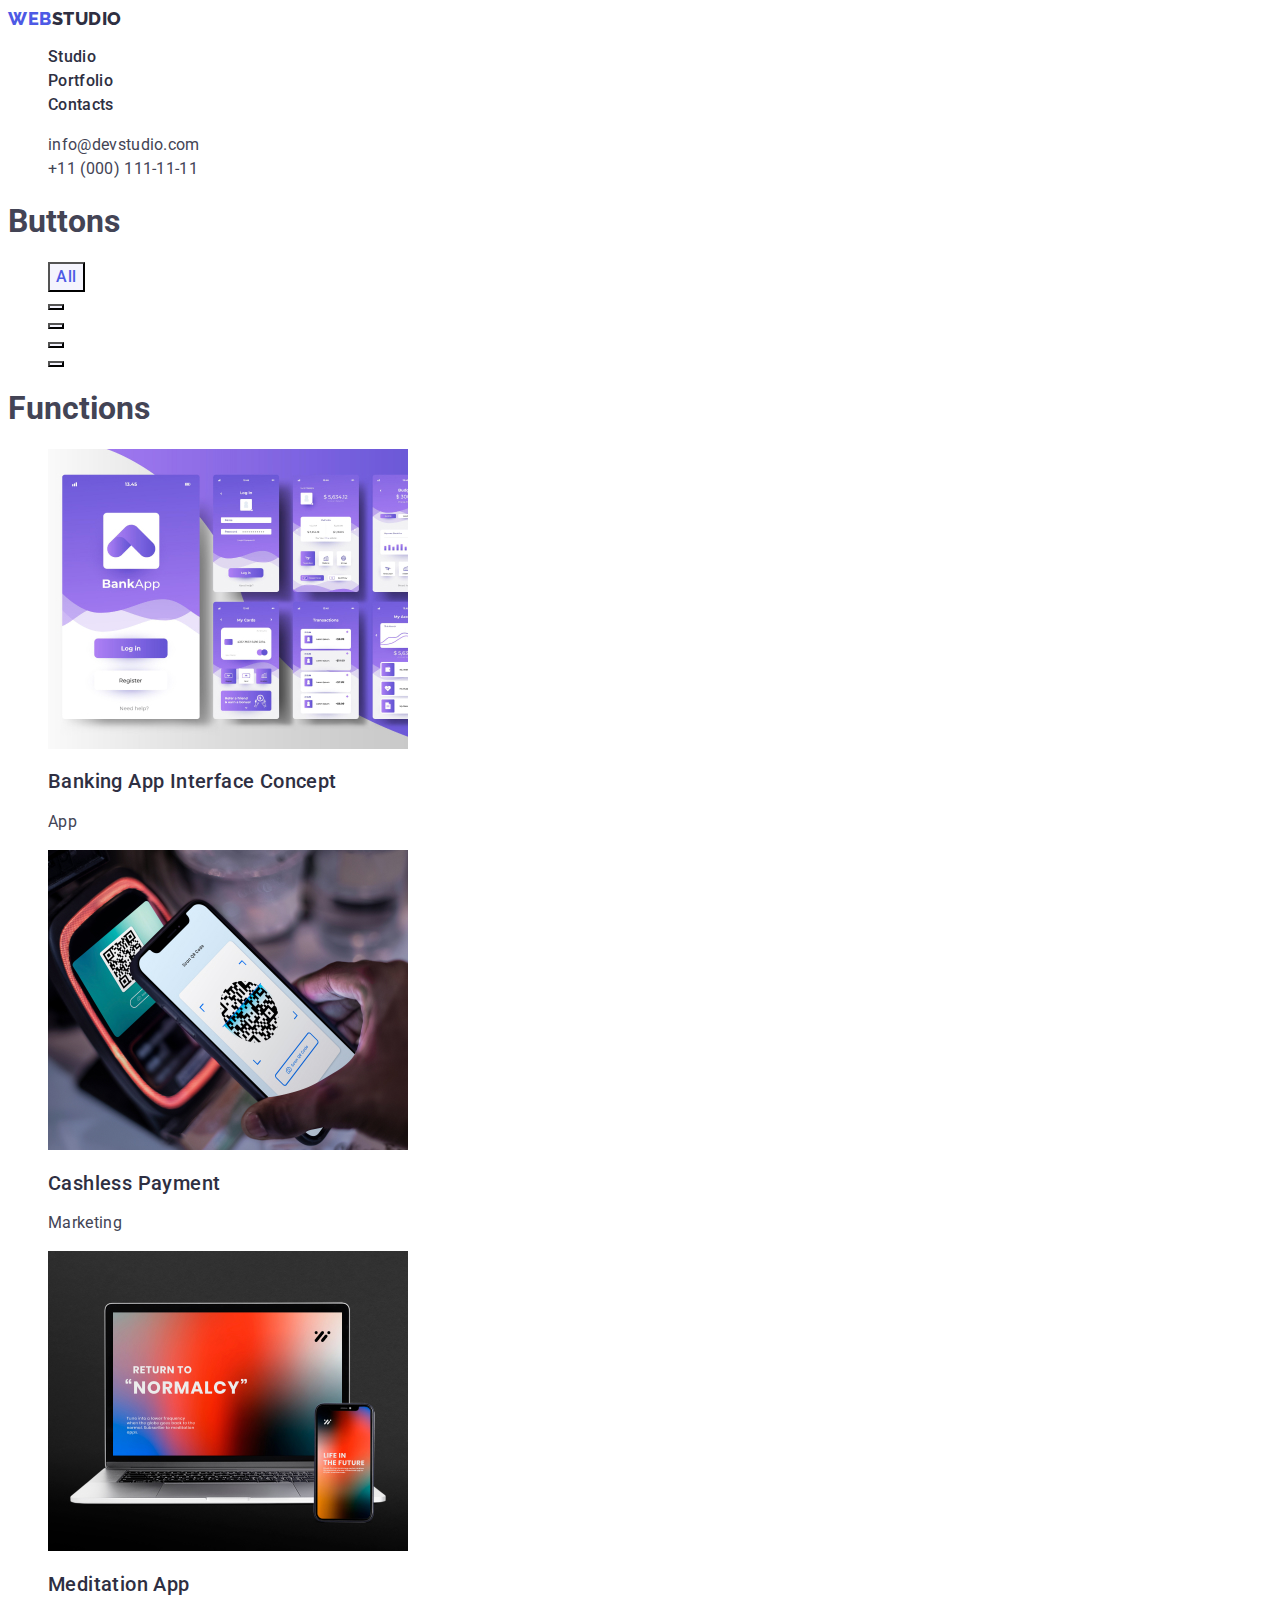
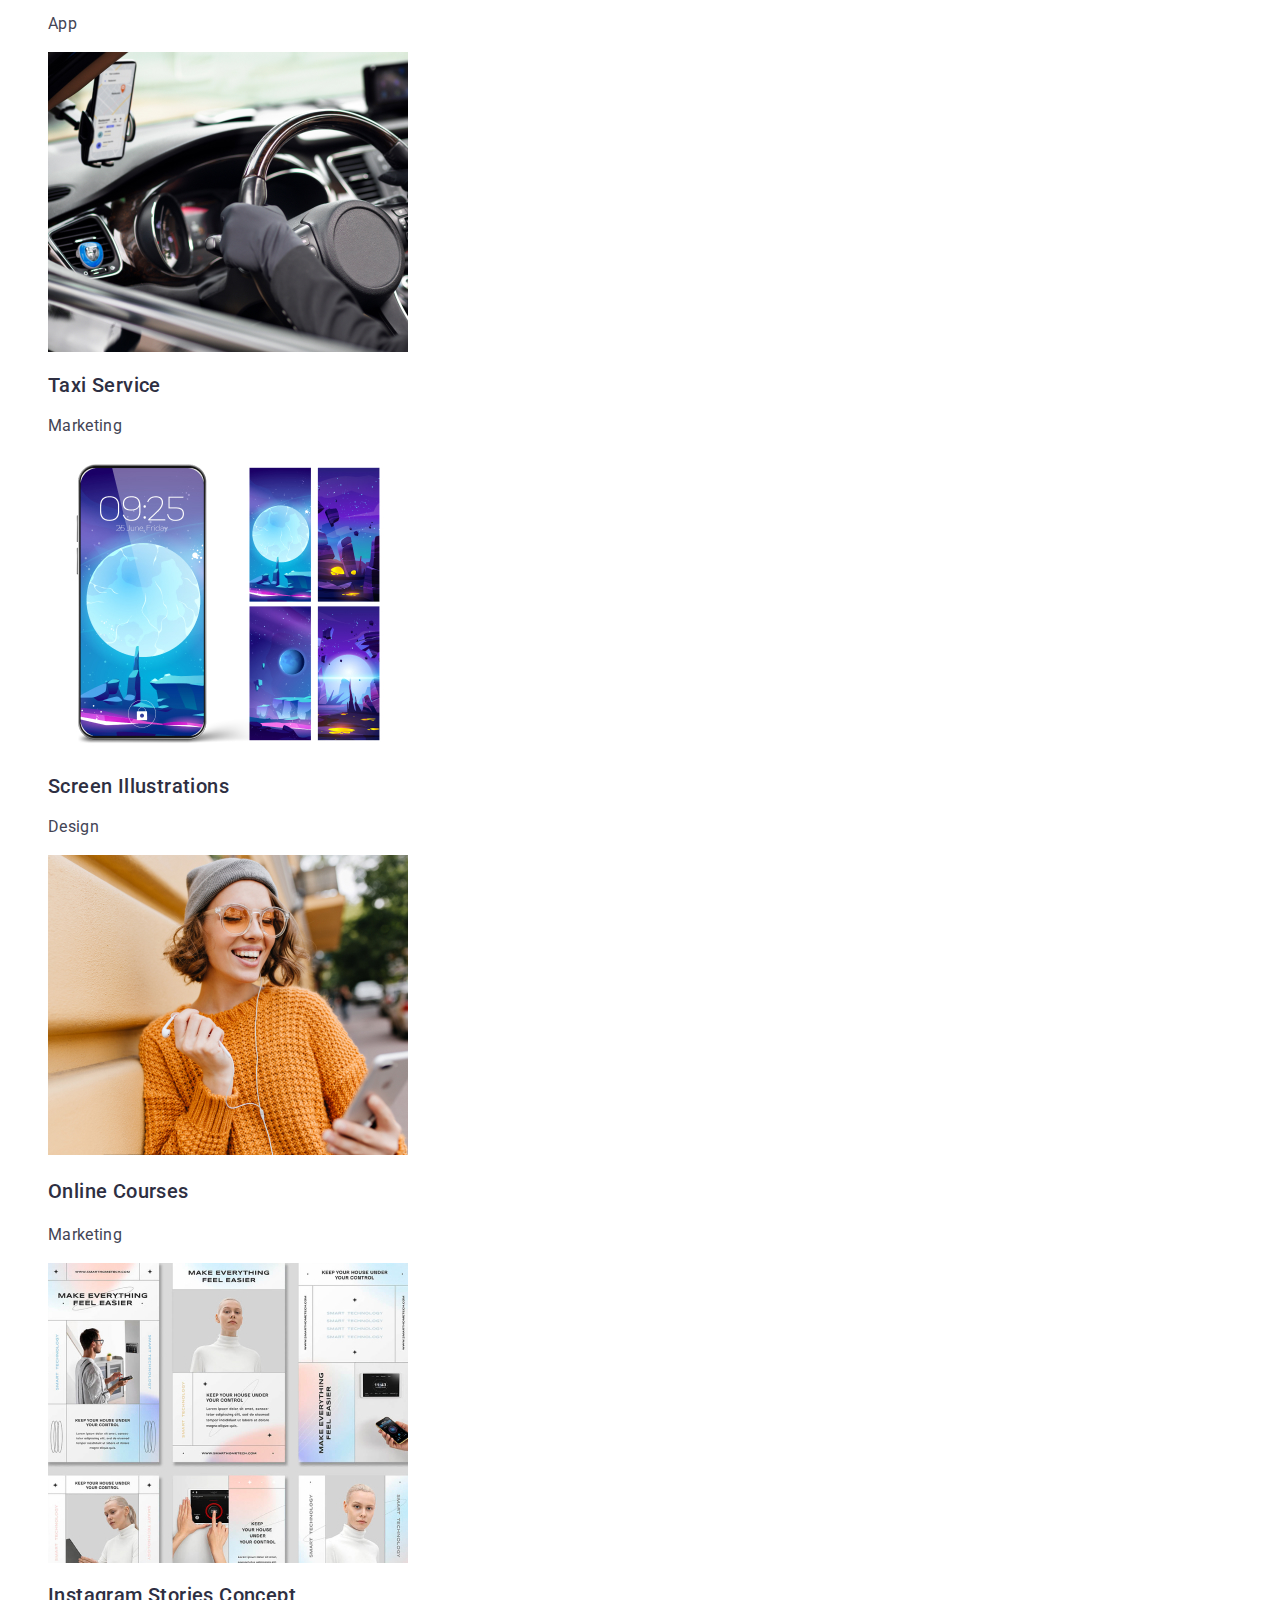
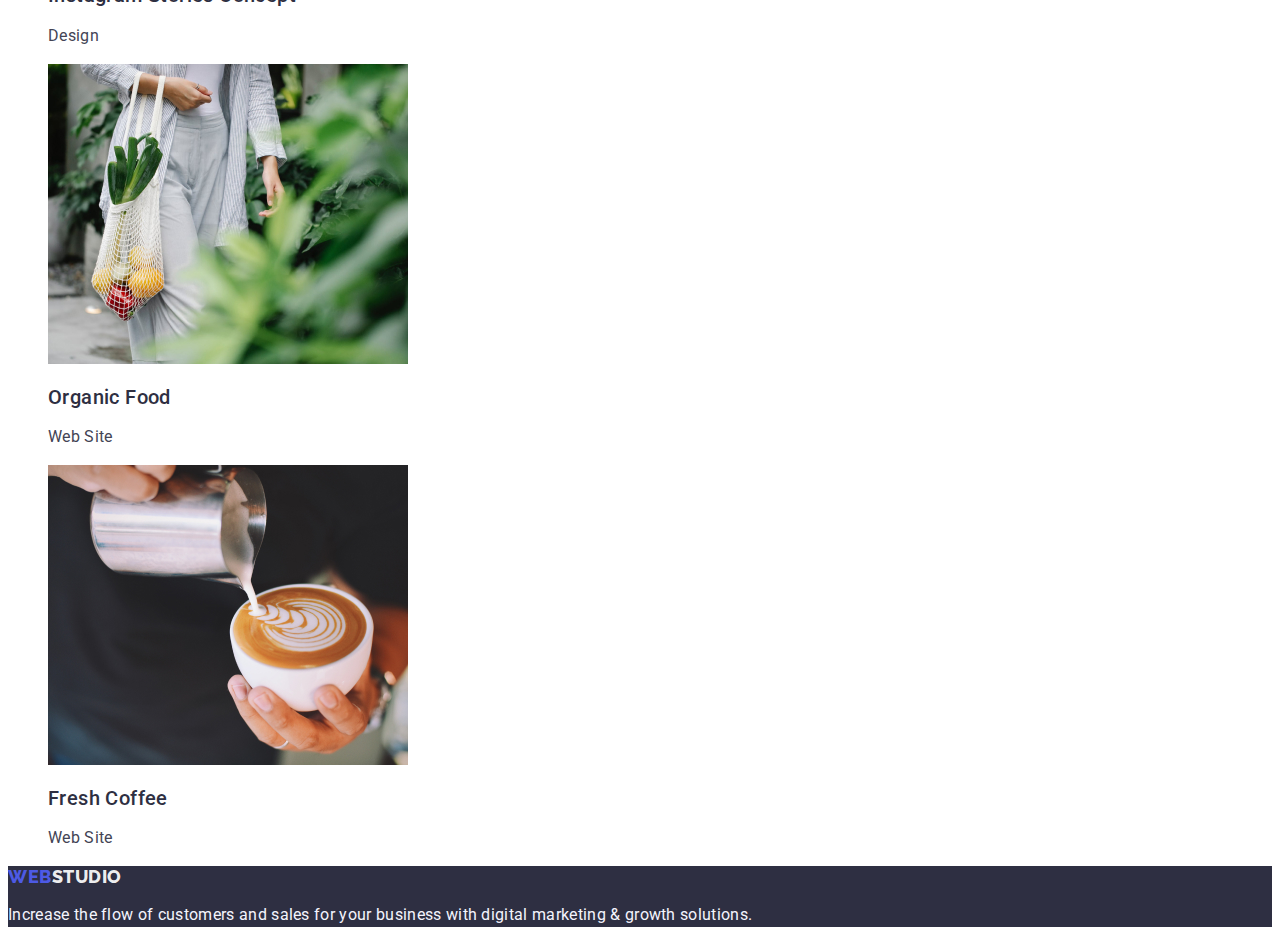
==== commit 4f67f98e: "var fin" ====
--- a/portfolio.html
+++ b/portfolio.html
@@ -49,28 +49,16 @@
     <!-- List of buttons -->
     <main>
       <!-- SECTION1 -->
-      <div class="list">
-        <nav>
-          <h1>Buttons</h1>
-          <ul class="list">
-            <li>
-              <button class="buttons" type="button">All</button>
-            </li>
-            <li>
-              <button class="buttons" type="button">Web Site</button>
-            </li>
-            <li>
-              <button class="buttons" type="button">App</button>
-            </li>
-            <li>
-              <button class="buttons" type="button">Design</button>
-            </li>
-            <li>
-              <button class="buttons" type="button">Marketing</button>
-            </li>
-          </ul>
-        </nav>
-      </div>
+      <h1>Buttons</h1>
+      <nav>
+        <ul class="list">
+          <li><button type="button" class="buttons">All</button></li>
+          <li><button type="button" class="buttons"></button></li>
+          <li><button type="button" class="buttons"></button></li>
+          <li><button type="button" class="buttons"></button></li>
+          <li><button type="button" class="buttons"></button></li>
+        </ul>
+      </nav>
       <!-- ALL elements SECTION2 -->
       <section>
         <h1>Functions</h1>
--- a/css/style.css
+++ b/css/style.css
@@ -160,16 +160,15 @@
 
 .buttons {
   color: var(--buttons-color);
-  background-color: var(--footer-color);
+  background-color: #f4f4fd;
   font-family: Roboto, sans-serif;
   font-weight: 500;
   font-size: 16px;
   line-height: 1.5;
   letter-spacing: 0.64px;
-  cursor: pointer;
-}
-
-.buttons:hover {
+}
+
+buttons:hover {
   color: #fff;
   background-color: #404bbf;
 }
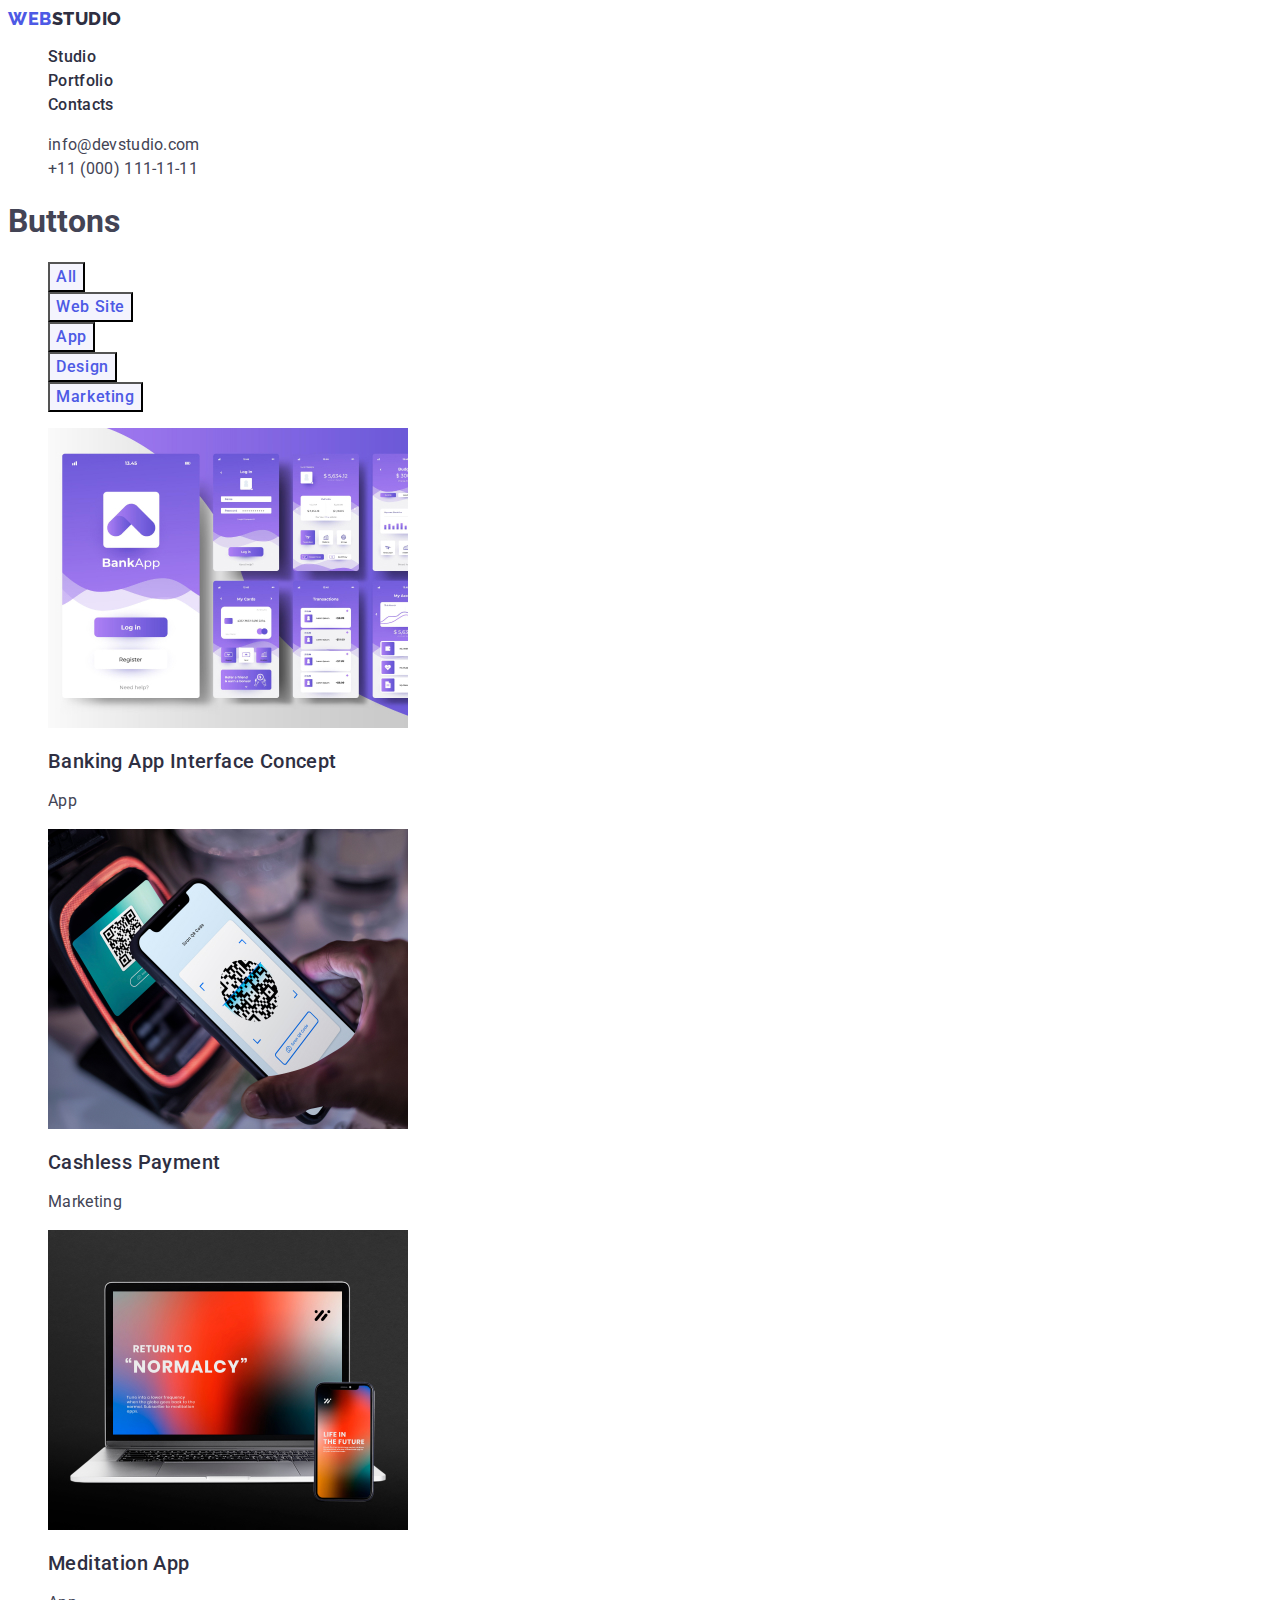
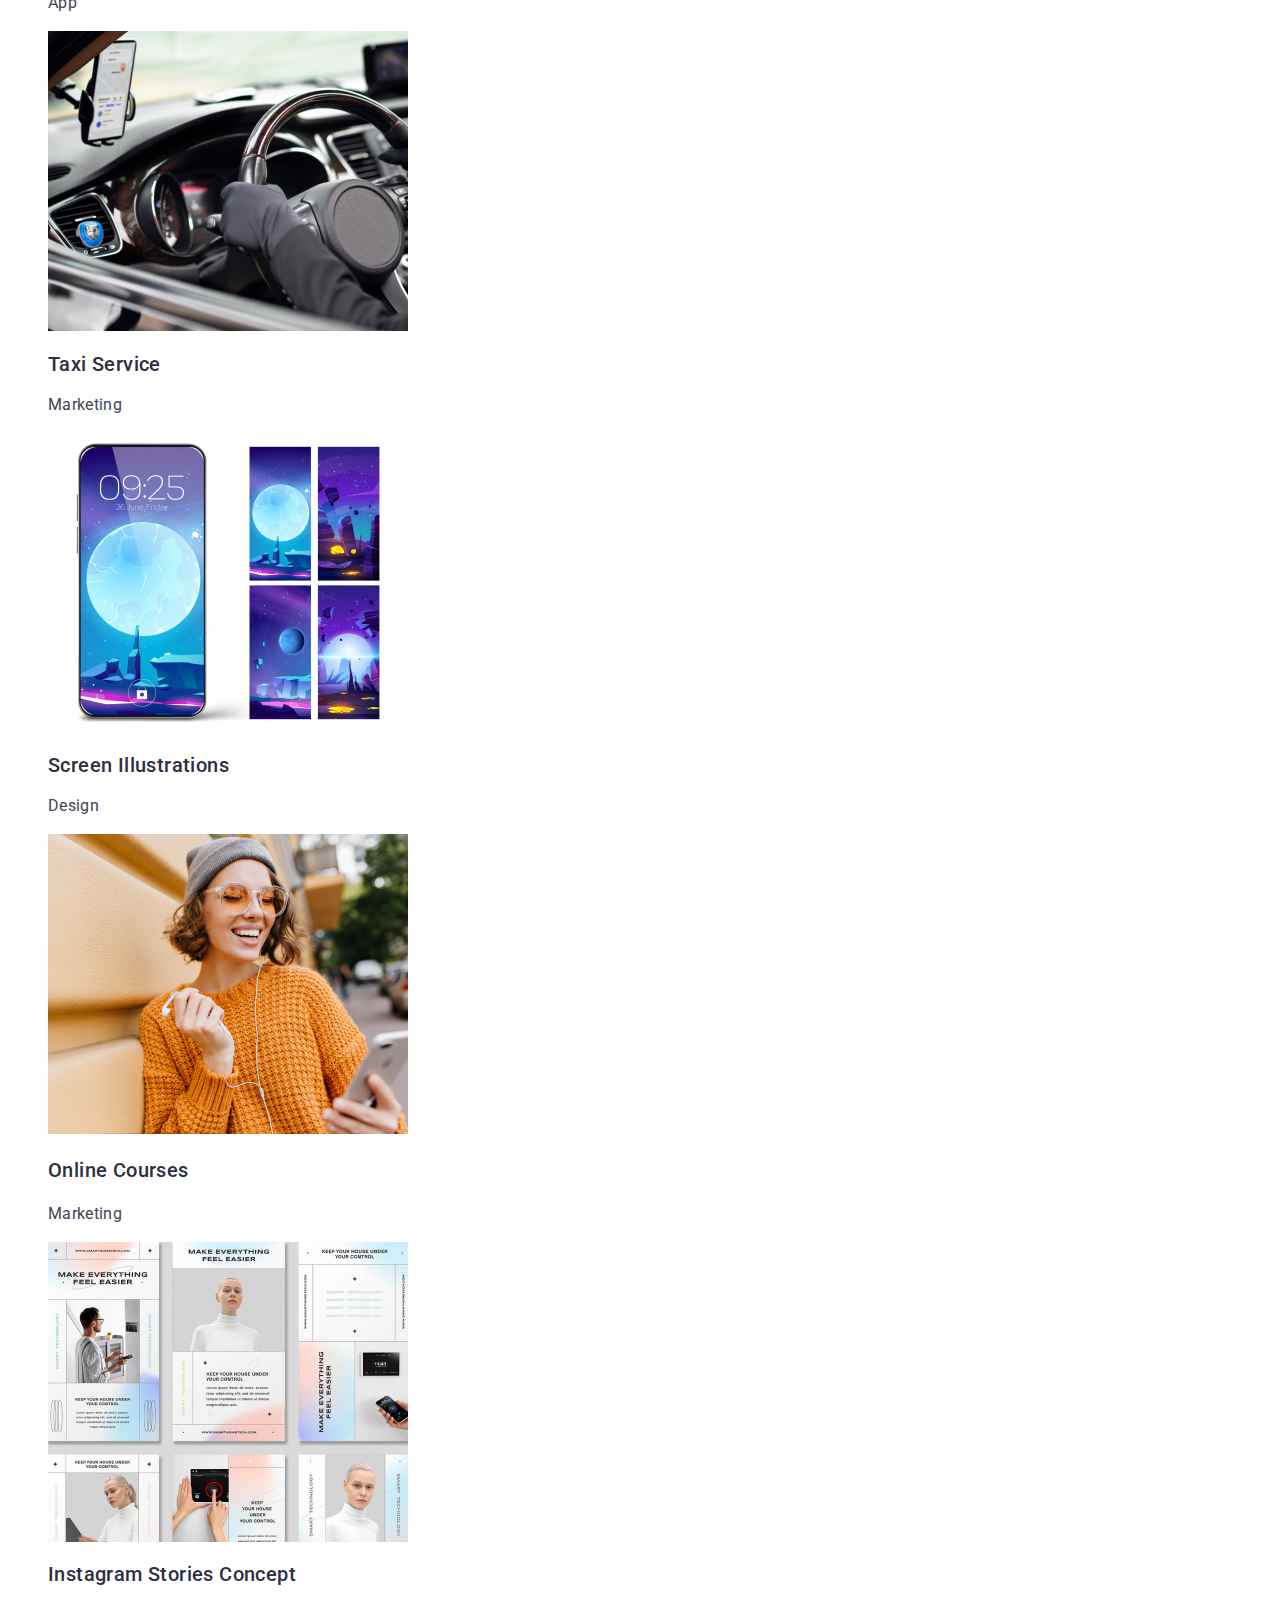
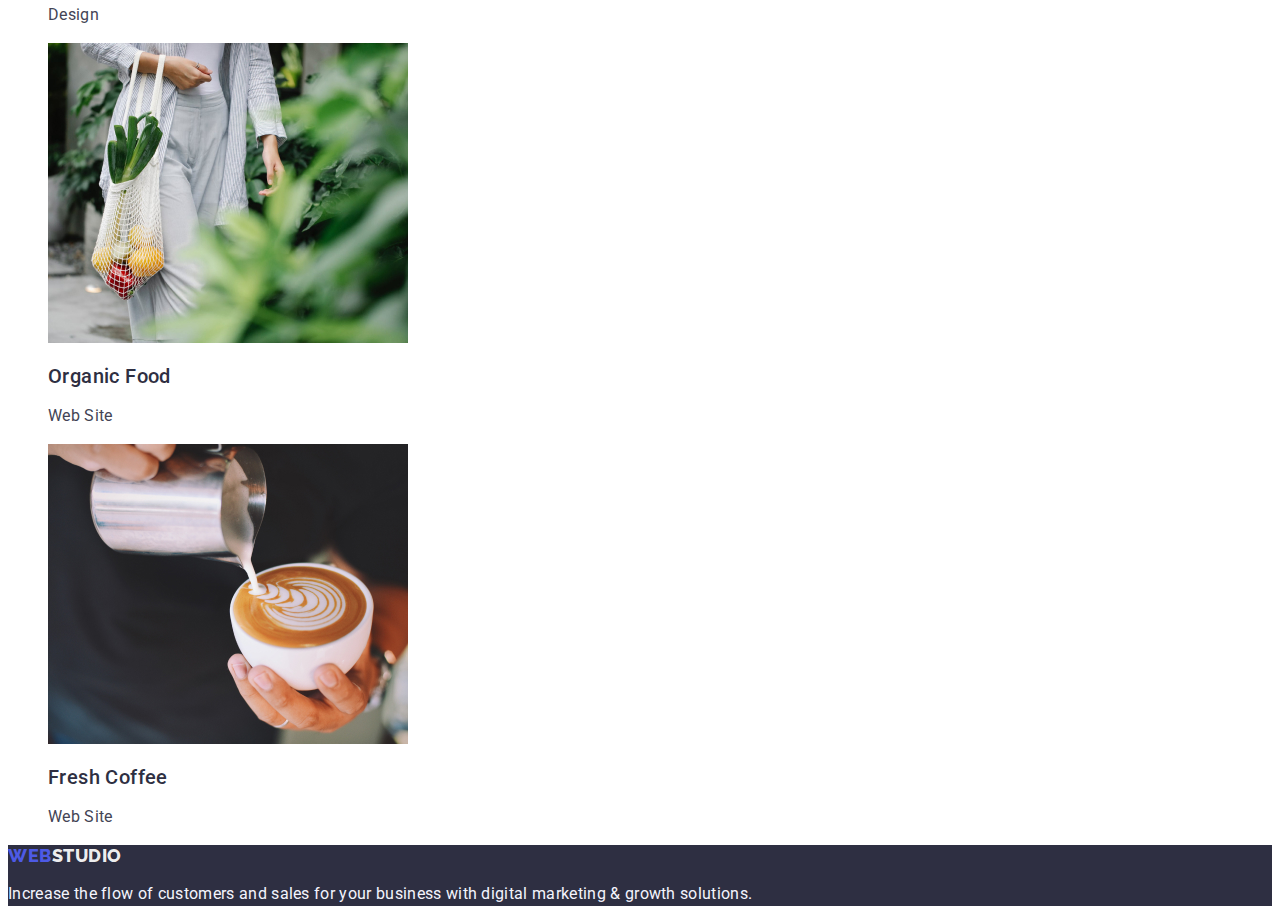
==== commit f6b2ca74: "var finala" ====
--- a/portfolio.html
+++ b/portfolio.html
@@ -49,29 +49,25 @@
     <!-- List of buttons -->
     <main>
       <!-- SECTION1 -->
-      <h1>Buttons</h1>
-      <nav>
+      <section>
+        <h1>Buttons</h1>
         <ul class="list">
           <li><button type="button" class="buttons">All</button></li>
-          <li><button type="button" class="buttons"></button></li>
-          <li><button type="button" class="buttons"></button></li>
-          <li><button type="button" class="buttons"></button></li>
-          <li><button type="button" class="buttons"></button></li>
+          <li><button type="button" class="buttons">Web Site</button></li>
+          <li><button type="button" class="buttons">App</button></li>
+          <li><button type="button" class="buttons">Design</button></li>
+          <li><button type="button" class="buttons">Marketing</button></li>
         </ul>
-      </nav>
-      <!-- ALL elements SECTION2 -->
-      <section>
-        <h1>Functions</h1>
         <ul class="list">
           <li>
-            <a href="www." class="link">
+            <a href="" class="link">
               <img src="./images/bankapp.jpg" alt="Bankapp" width="360" />
               <h2 class="name-teamcard">Banking App Interface Concept</h2>
               <p class="functions-paragraphs">App</p>
             </a>
           </li>
           <li>
-            <a href="www." class="link">
+            <a href="" class="link">
               <img
                 src="./images/caslesspayment.jpg"
                 alt="Cashpayment"
@@ -82,7 +78,7 @@
             </a>
           </li>
           <li>
-            <a href="www." class="link">
+            <a href="" class="link">
               <img
                 src="./images/meditationapp.jpg"
                 alt="Meditationapp"
@@ -93,7 +89,7 @@
             </a>
           </li>
           <li>
-            <a href="www." class="link">
+            <a href="" class="link">
               <img
                 src="./images/taxservice.jpg"
                 alt="taxiservice"
@@ -104,7 +100,7 @@
             </a>
           </li>
           <li>
-            <a href="www." class="link">
+            <a href="" class="link">
               <img
                 src="./images/screenilustrations.jpg"
                 alt="screenilustrations"
@@ -115,14 +111,14 @@
             </a>
           </li>
           <li>
-            <a href="www." class="link">
+            <a href="" class="link">
               <img src="./images/onlinrcourses.jpg" alt="woman" width="360" />
               <h3 class="name-teamcard">Online Courses</h3>
               <p class="functions-paragraphs">Marketing</p>
             </a>
           </li>
           <li>
-            <a href="www." class="link">
+            <a href="" class="link">
               <img
                 src="./images/instagramconcept.jpg"
                 alt="instagramstories"
@@ -133,7 +129,7 @@
             </a>
           </li>
           <li>
-            <a href="www." class="link">
+            <a href="" class="link">
               <img
                 src="./images/organicfood.jpg"
                 alt="organicfood"
@@ -144,7 +140,7 @@
             </a>
           </li>
           <li>
-            <a href="www." class="link">
+            <a href="" class="link">
               <img src="./images/freshcofee.jpg" alt="coffee" width="360" />
               <h2 class="name-teamcard">Fresh Coffee</h2>
               <p class="functions-paragraphs">Web Site</p>
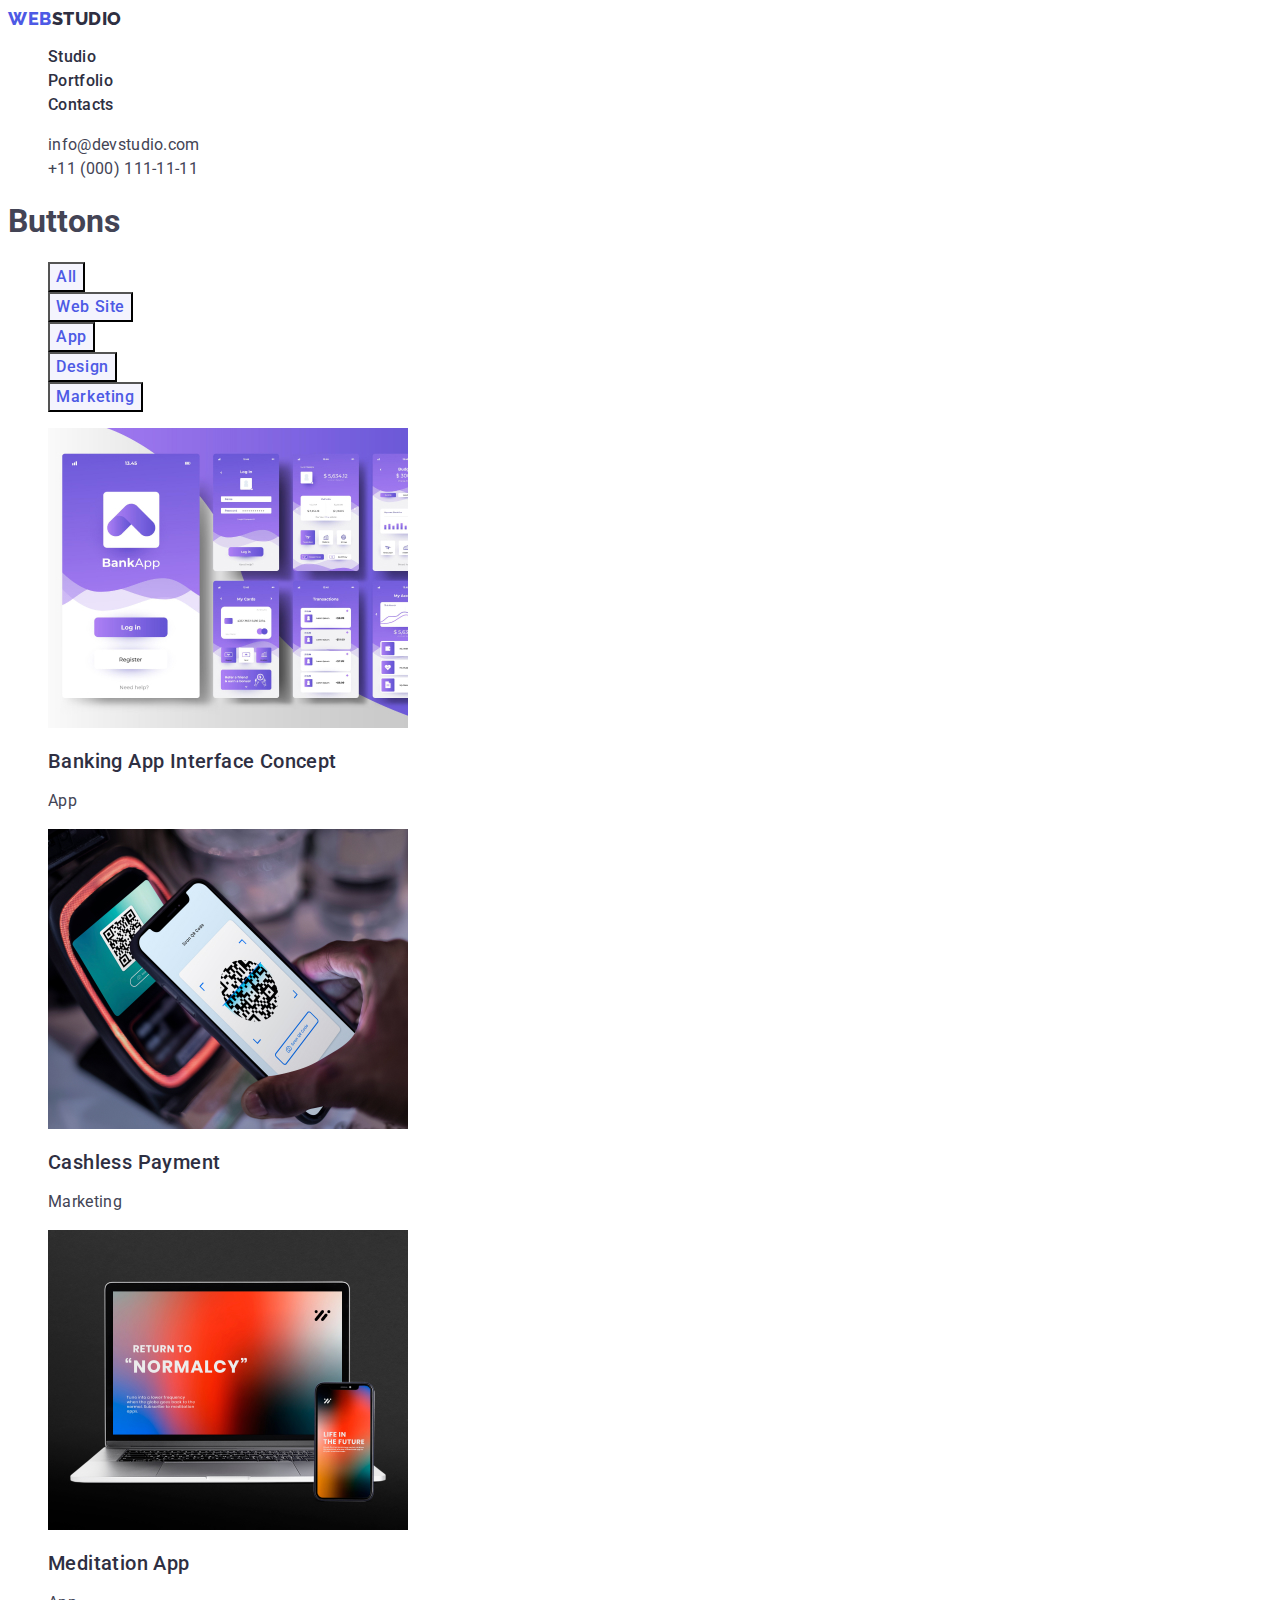
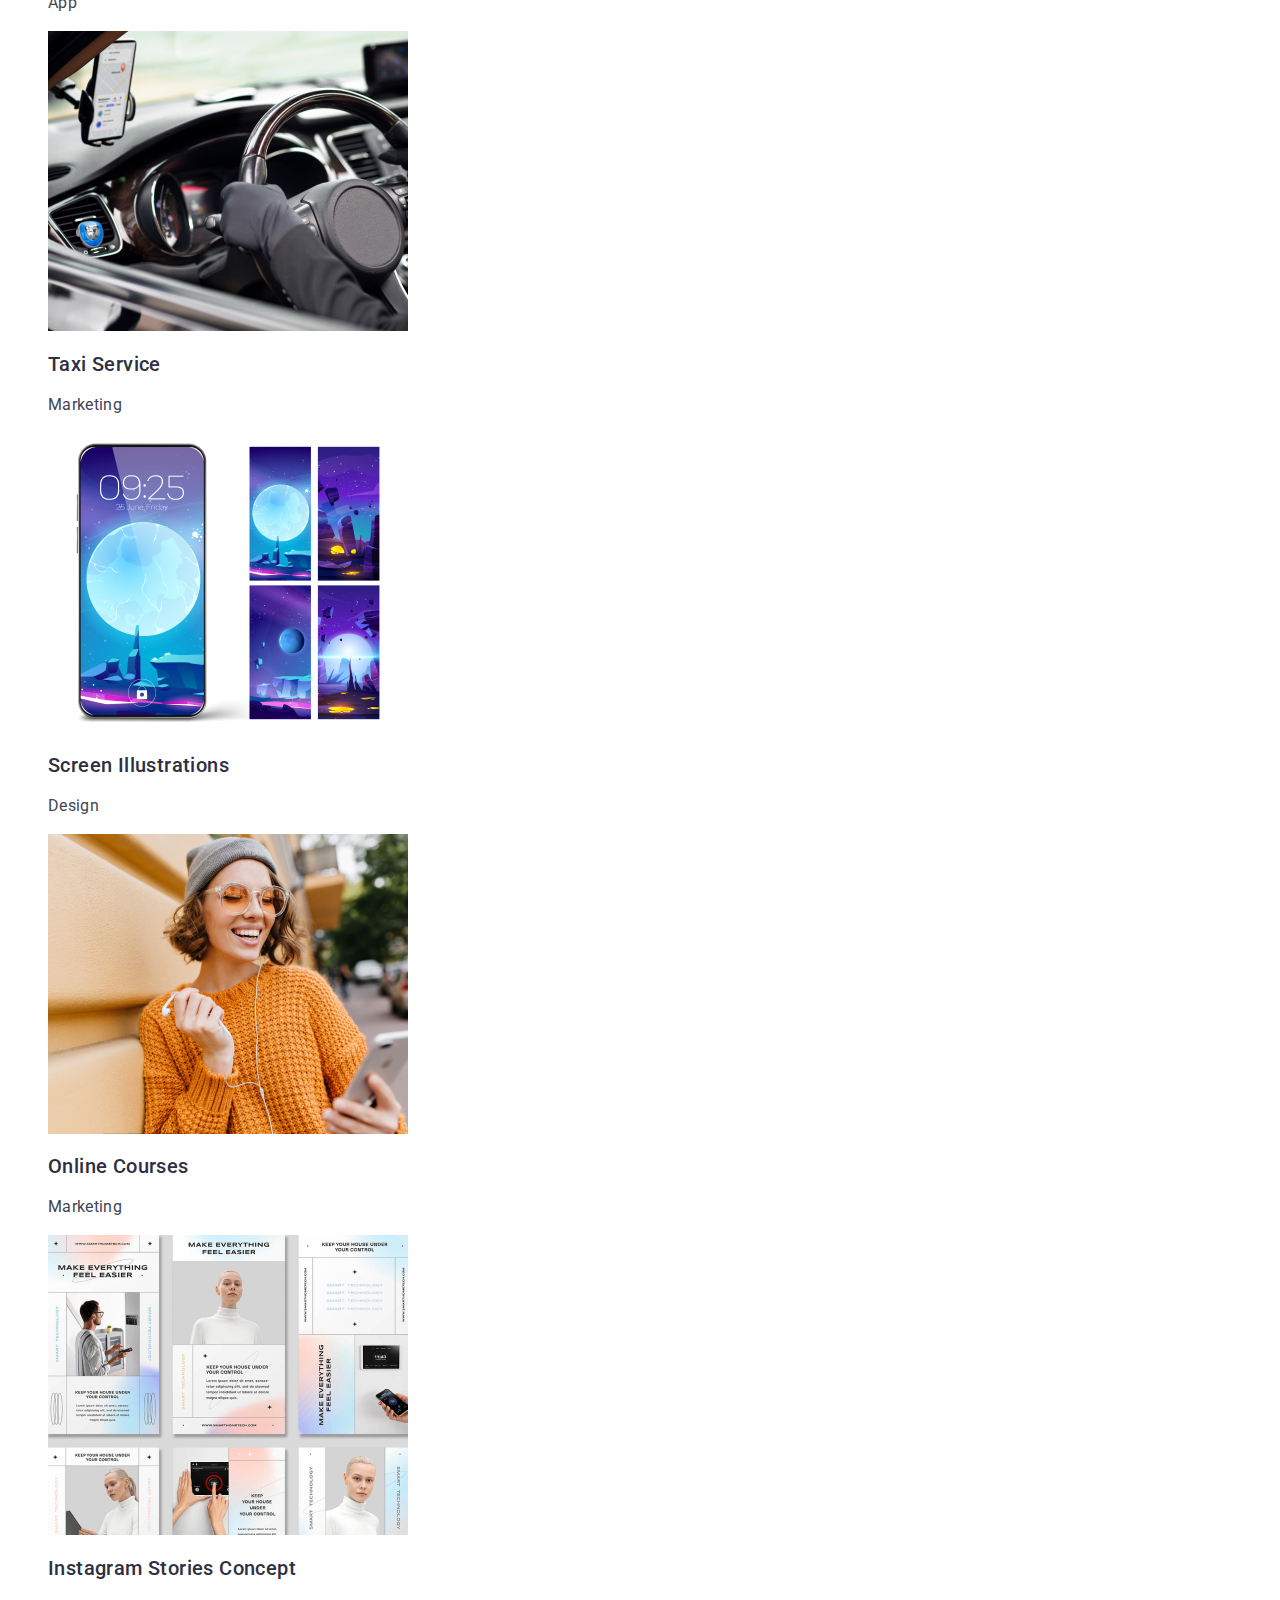
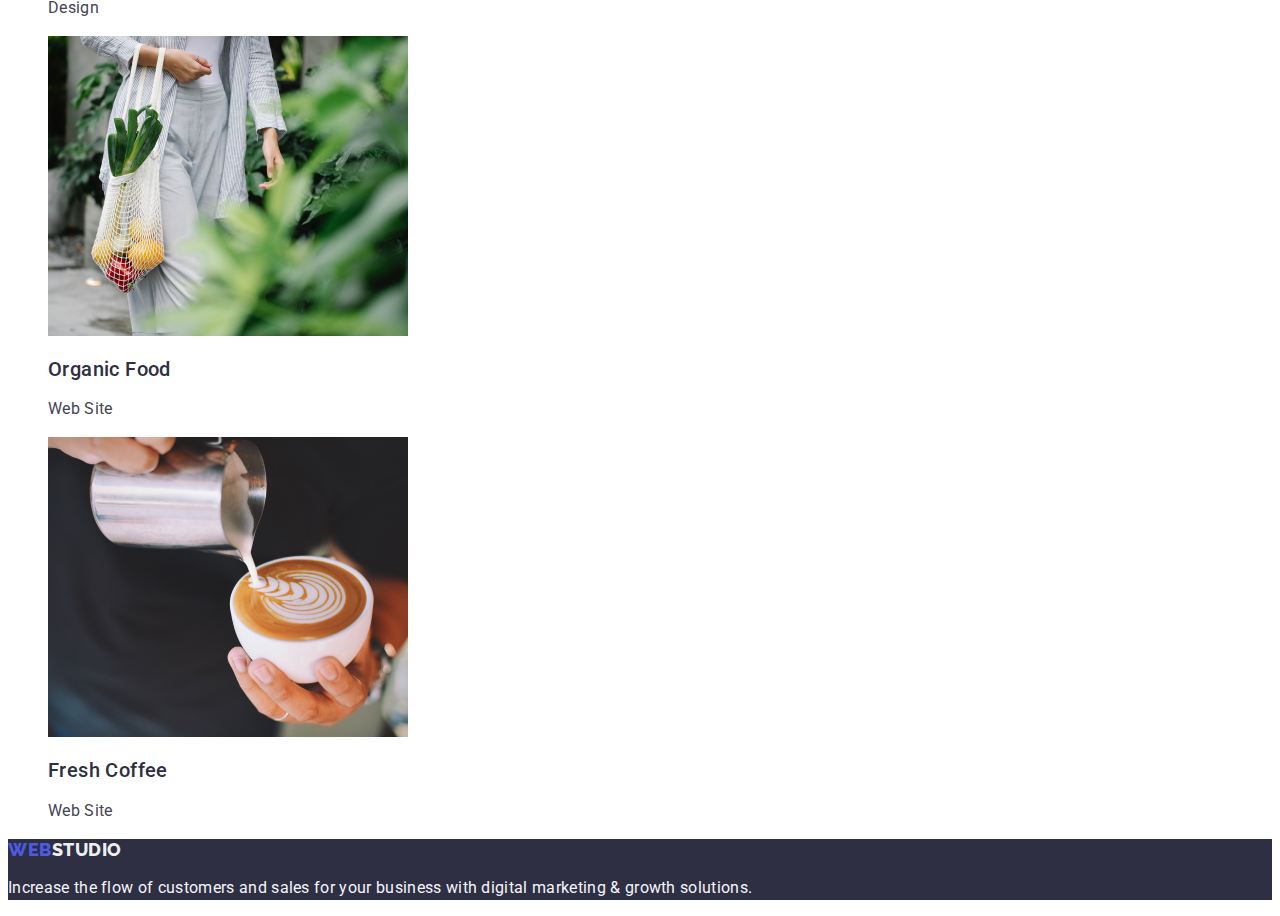
==== commit c53a85be: "var finala 2" ====
--- a/portfolio.html
+++ b/portfolio.html
@@ -27,7 +27,7 @@
             <a class="header-list link" href="./portfolio.html">Portfolio</a>
           </li>
           <li>
-            <a class="header-list link" href="#Contacts">Contacts</a>
+            <a class="header-list link" href="">Contacts</a>
           </li>
         </ul>
       </nav>
@@ -113,7 +113,7 @@
           <li>
             <a href="" class="link">
               <img src="./images/onlinrcourses.jpg" alt="woman" width="360" />
-              <h3 class="name-teamcard">Online Courses</h3>
+              <h2 class="name-teamcard">Online Courses</h2>
               <p class="functions-paragraphs">Marketing</p>
             </a>
           </li>
--- a/css/style.css
+++ b/css/style.css
@@ -166,10 +166,11 @@
   font-size: 16px;
   line-height: 1.5;
   letter-spacing: 0.64px;
+  cursor: pointer;
 }
 
 buttons:hover {
-  color: #fff;
+  color: #ffffffff;
   background-color: #404bbf;
 }
 
